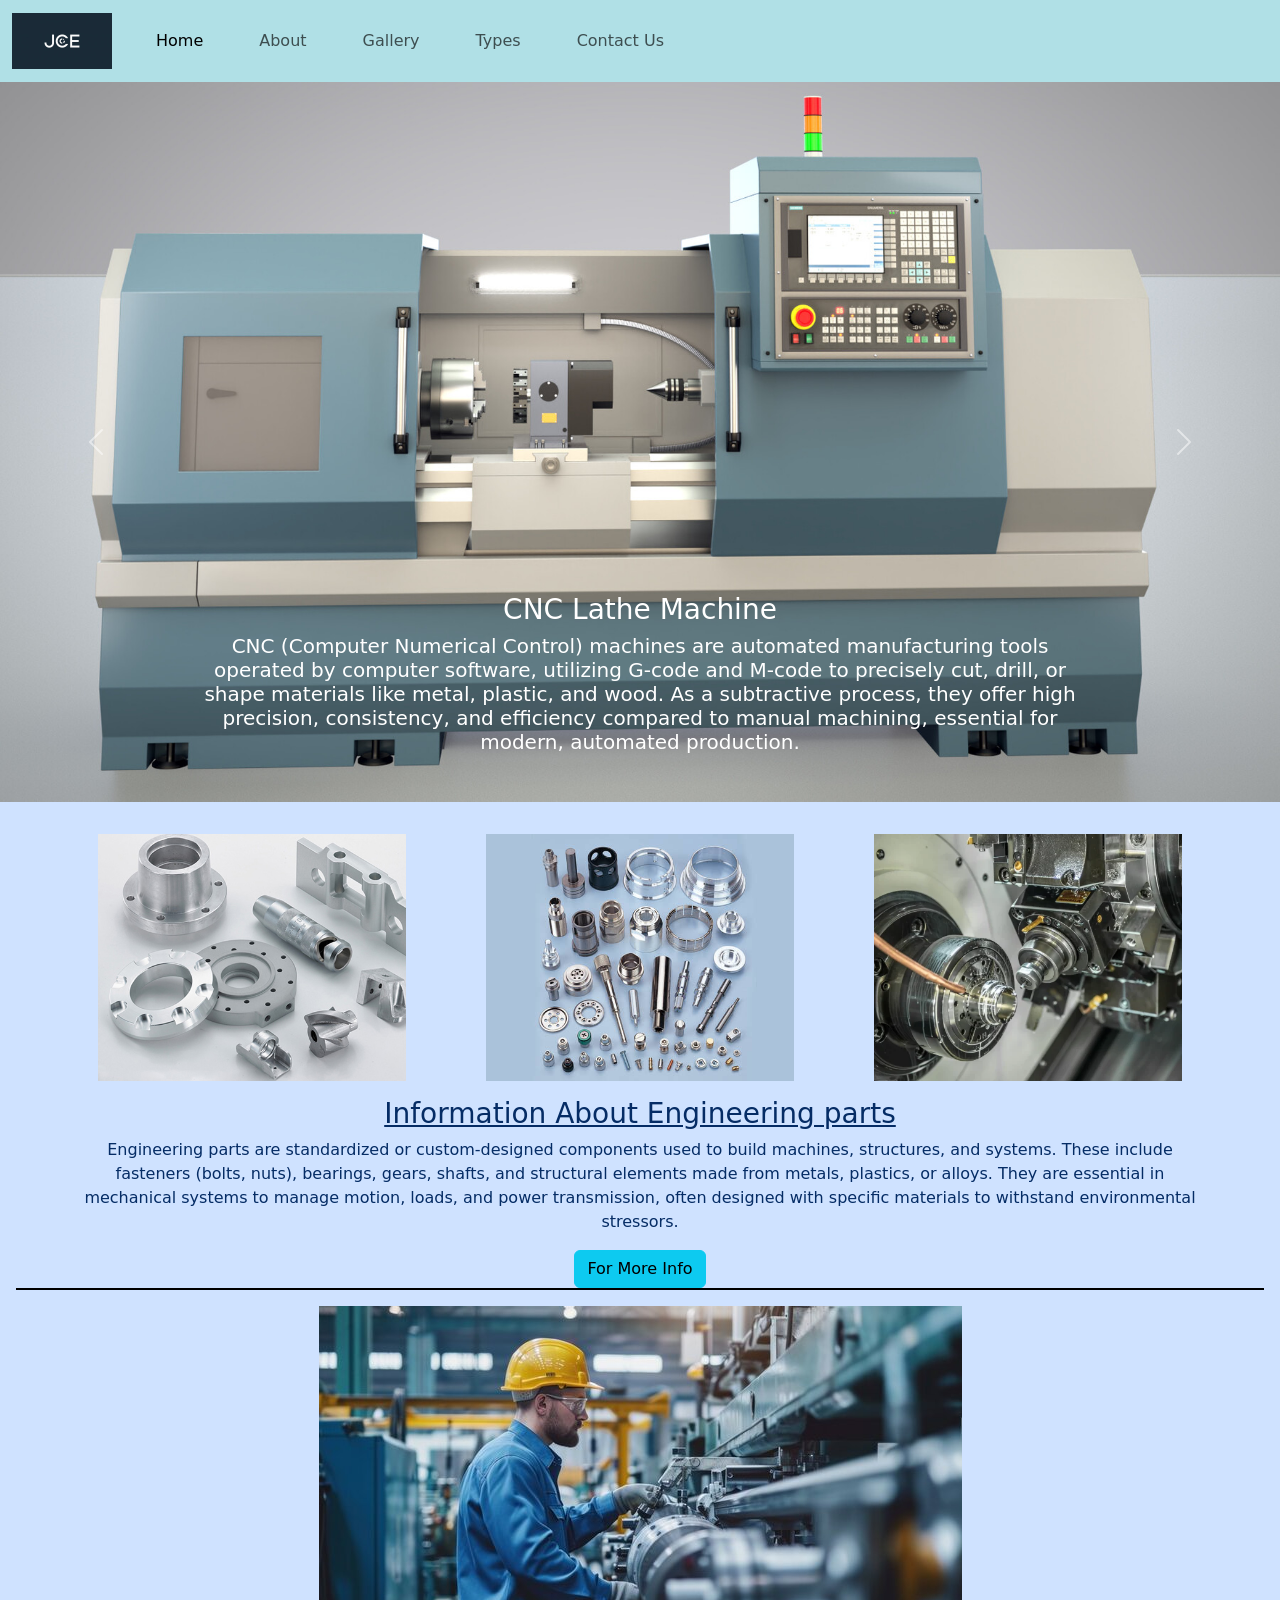
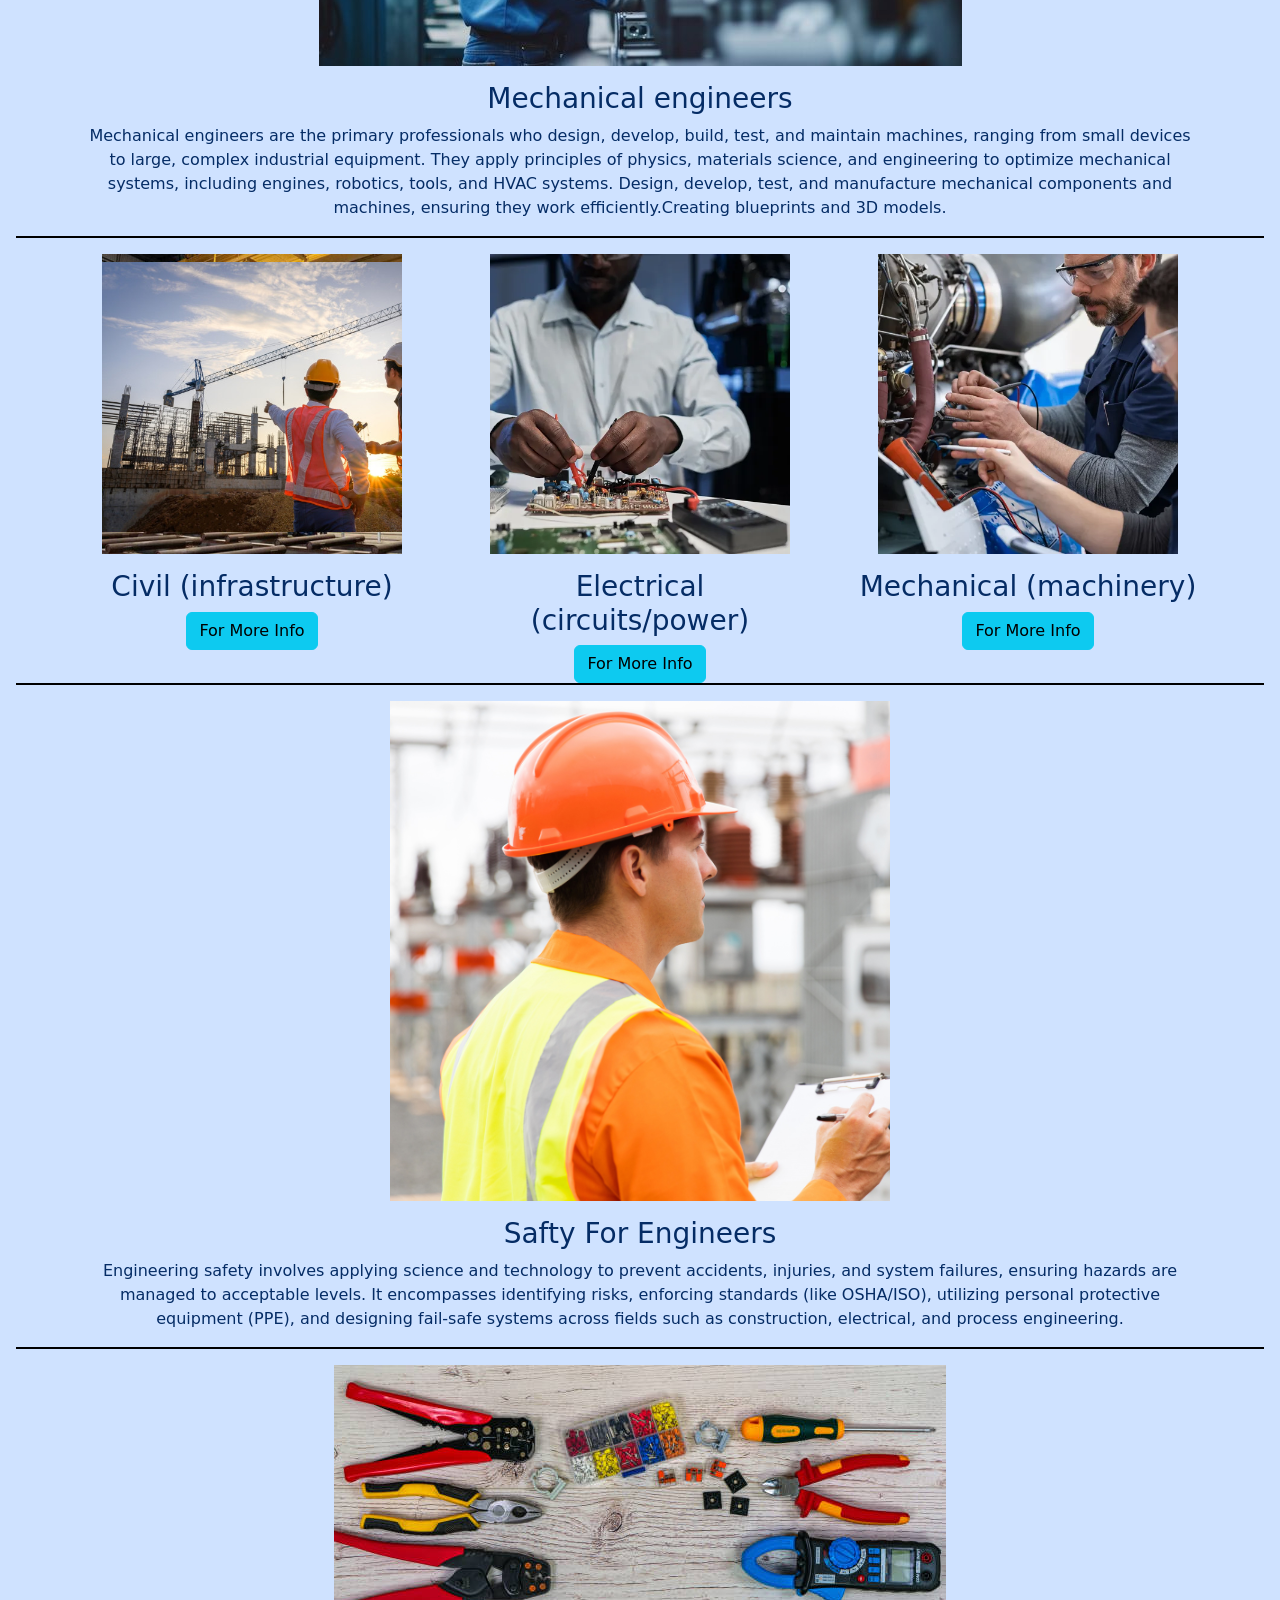
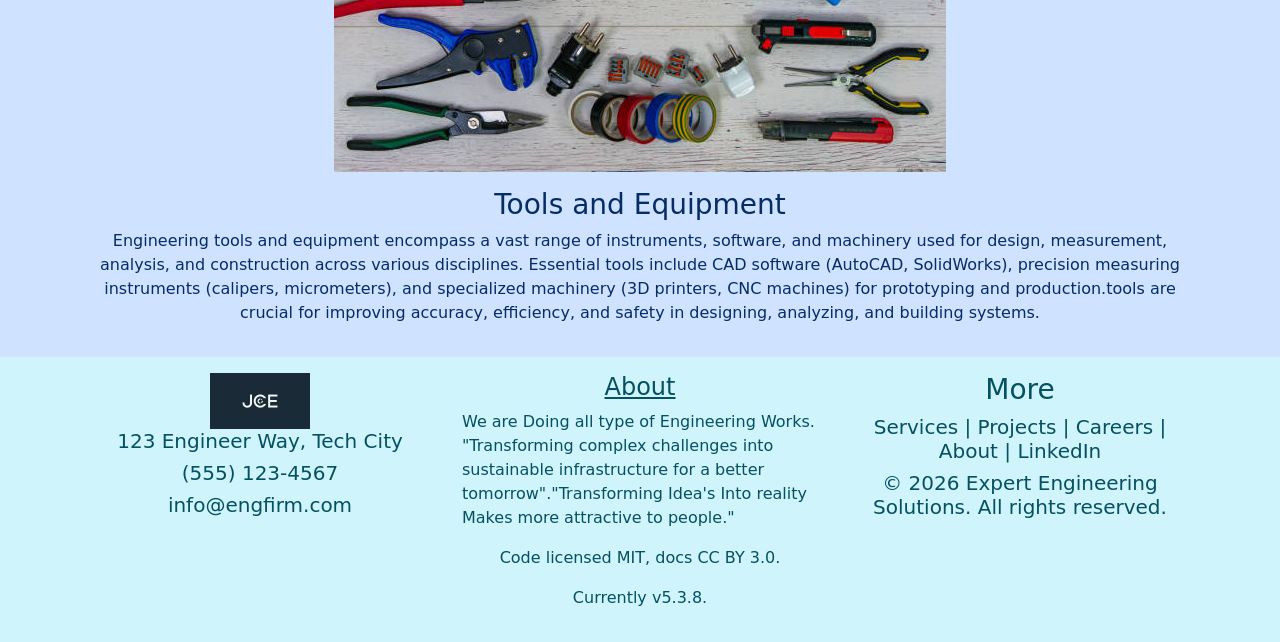
==== index.html @ 2feedba1 "first commit" ====
<!DOCTYPE html>
<html lang="en">

<head>
    <meta charset="UTF-8">
    <meta name="viewport" content="width=device-width, initial-scale=1.0">
    <link rel="stylesheet" href="css/all.min.css">
    <link rel="stylesheet" href="css/animate.min.css">
    <link rel="stylesheet" href="css/bootstrap.min.css">
    <link rel="stylesheet" href="css/owl.carousel.min.css">
    <link rel="stylesheet" href="css/owl.theme.default.min.css">
    <link rel="stylesheet" href="css/web2.css">
    <link
        href="https://fonts.googleapis.com/css2?family=Poiret+One&family=Quicksand:wght@300..700&family=Syne:wght@400..800&display=swap"
        rel="stylesheet">
    <title>JCE</title>
    <!--x-->
</head>

<body>
    <!-- body Area Start -->
    <!-- Header-Section-Start -->
    <header>
        <nav class="navbar navbar-expand-lg text-white sticky-top" style="background-color: powderblue;">
            <div class="container-fluid">
                <a class="navbar-brand" href="web2.html"><img src="css/IMGES/LOGO.jpg" alt="" width="100"></a>
                <button class="navbar-toggler" type="button" data-bs-toggle="collapse"
                    data-bs-target="#navbarSupportedContent" aria-controls="navbarSupportedContent"
                    aria-expanded="false" aria-label="Toggle navigation">
                    <span class="navbar-toggler-icon"></span>
                </button>
                <div class="collapse navbar-collapse" id="navbarSupportedContent">
                    <!-- Pages-Start -->
                    <ul class="navbar-nav me-auto mb-2 mb-lg-0 ">
                        <li class="nav-item">
                            <a class="nav-link active" aria-current="page" href="web2.html">Home</a>
                        </li>
                        <li class="nav-item">
                            <a class="nav-link" href="#">About</a>
                        </li>
                        <li class="nav-item">
                            <a class="nav-link" href="#">Gallery</a>
                        </li>
                        <li class="nav-item">
                            <a class="nav-link" href="#">Types</a>
                        </li>
                        <li class="nav-item">
                            <a class="nav-link" href="#">Contact Us</a>
                        </li>
                    </ul>
                    <!-- Pages-End -->
                </div>
            </div>
        </nav>
    </header>
    <!-- Header-Section-End -->
    <!-- Part1-Start -->
    <!-- Hero-Img-Start -->
    <!-- Slider-Start -->
    <div id="carouselExampleInterval" class="carousel slide" data-bs-ride="carousel">
        <div class="carousel-inner">
            <div class="carousel-item active" data-bs-interval="10000">
                <img src="css/IMGES/hero1.jpg" class="d-block w-100" alt="...">
                <div class="carousel-caption d-none d-md-block">
                    <h3>CNC Lathe Machine</h3>
                    <h5>CNC (Computer Numerical Control) machines are automated manufacturing tools operated by computer
                        software, utilizing G-code and M-code to precisely cut, drill, or shape materials like metal,
                        plastic, and wood. As a subtractive process, they offer high precision, consistency, and
                        efficiency compared to manual machining, essential for modern, automated production.</h5>
                </div>
            </div>
            <div class="carousel-item" data-bs-interval="2000">
                <img src="css/IMGES/hero2.jpg" class="d-block w-100" alt="...">
                <div class="carousel-caption d-none d-md-block">
                    <h3>CIVIL Machine</h3>
                    <h5>Civil engineering machines are heavy equipment designed for earthmoving, excavation, lifting,
                        and structural construction, essential for improving project efficiency and safety. Key machines
                        include excavators, bulldozers, cranes, and loaders, alongside compactors, pavers, and piling
                        rigs for specialized foundation and highway work</h5>
                </div>
            </div>
            <div class="carousel-item">
                <img src="css/IMGES/hero3.jpg" class="d-block w-100" alt="...">
                <div class="carousel-caption d-none d-md-block">
                    <h3>Electronic Moters</h3>
                    <h5>Electrical machines are electromechanical energy converters that transform mechanical energy
                        into electrical energy (generators) or vice versa (motors), or change AC voltage levels
                        (transformers). Operating on electromagnetic principles, they are crucial in power generation,
                        industrial automation, and electric vehicles. Core types include AC/DC motors, generators, and
                        transformers.</h5>
                </div>
            </div>
        </div>
        <!-- Slider-End -->
        <!-- SLider-Button-Start -->
        <button class="carousel-control-prev" type="button" data-bs-target="#carouselExampleInterval"
            data-bs-slide="prev">
            <span class="carousel-control-prev-icon" aria-hidden="true"></span>
            <span class="visually-hidden">Previous</span>
        </button>
        <button class="carousel-control-next" type="button" data-bs-target="#carouselExampleInterval"
            data-bs-slide="next">
            <span class="carousel-control-next-icon" aria-hidden="true"></span>
            <span class="visually-hidden">Next</span>
        </button>
        <!-- SLider-Button-End -->
    </div>
    <!-- Hero-Img-End -->
    <!-- Part1-End -->
    <!-- Part-2-Start -->
    <!-- Columns-Start -->
    <div class="p-3 bg-primary-subtle text-primary-emphasis">
        <div class="container overflow-hidden text-center">
            <div class="row gx-5">
                <div class="col">
                    <div class="p-3"><img src="css/IMGES/mcpt1.jpg" alt="" class="img-fluid"></div>
                </div>
                <div class="col">
                    <div class="p-3"><img src="css/IMGES/mcpt2.jpg" alt="" class="img-fluid"></div>
                </div>
                <div class="col">
                    <div class="p-3"><img src="css/IMGES/mcpt3.jpg" alt="" class="img-fluid"></div>
                </div>
            </div>
            <h3 class="text-decoration-underline">Information About Engineering parts</h3>
            <p class="wow animate__backInLeft" data-wow-dely="2s">Engineering parts are standardized or custom-designed
                components used to build machines, structures, and systems. These include fasteners (bolts, nuts),
                bearings, gears, shafts, and structural elements made from metals, plastics, or alloys. They are
                essential in mechanical systems to manage motion, loads, and power transmission, often designed with
                specific materials to withstand environmental stressors.</p>
            <button type="button" class="btn btn-info">For More Info</button>
        </div>
        <div class="border border-black"></div>
        <div class="container overflow-hidden text-center">
            <div class="row gx-5">
                <div class="col">
                    <div class="p-3"><img src="css/IMGES/mcpt4.jpg" alt="" class="img-fluid"></div>
                    <h3>Mechanical engineers</h3>
                    <p>Mechanical engineers are the primary professionals who design, develop, build, test, and maintain
                        machines, ranging from small devices to large, complex industrial equipment. They apply
                        principles of physics, materials science, and engineering to optimize mechanical systems,
                        including engines, robotics, tools, and HVAC systems. Design, develop, test, and manufacture
                        mechanical components and machines, ensuring they work efficiently.Creating blueprints and 3D
                        models.</p>
                </div>
            </div>
        </div>
        <div class="border border-black"></div>
        <!-- Columns-End -->
        <!-- Part-2-End -->
        <!-- Part-3-Start -->
        <div class="container overflow-hidden text-center">
            <div class="row gx-5">
                <div class="col">
                    <div class="p-3"><img src="css/IMGES/civilengi.jpg" alt="" width="300"></div>
                    <h3> Civil (infrastructure)</h3>
                    <button type="button" class="btn btn-info">For More Info</button>
                </div>
                <div class="col">
                    <div class="p-3"><img src="css/IMGES/Elect.jpg" alt="" width="300"></div>
                    <h3> Electrical (circuits/power)</h3>
                    <button type="button" class="btn btn-info">For More Info</button>
                </div>
                <div class="col">
                    <div class="p-3"><img src="css/IMGES/Mecha.jpg" alt="" width="300"></div>
                    <h3>Mechanical (machinery)</h3>
                    <button type="button" class="btn btn-info">For More Info</button>
                </div>
            </div>
        </div>
        <!-- Part-3-End -->
        <div class="border border-black"></div>
        <!-- Part-4-Start -->
        <div class="container overflow-hidden text-center">
            <div class="row gx-5">
                <div class="col">
                    <div class="p-3"><img src="css/IMGES/safty.jpg" alt="" class="img-fluid"></div>
                    <h3>Safty For Engineers</h3>
                    <p>Engineering safety involves applying science and technology to prevent accidents, injuries, and
                        system failures, ensuring hazards are managed to acceptable levels. It encompasses identifying
                        risks, enforcing standards (like OSHA/ISO), utilizing personal protective equipment (PPE), and
                        designing fail-safe systems across fields such as construction, electrical, and process
                        engineering.</p>
                </div>
            </div>
        </div>
        <div class="border border-black"></div>
        <!-- Part-5-Start -->
        <div class="container overflow-hidden text-center">
            <div class="row gx-5">
                <div class="col">
                    <div class="p-3"><img src="css/IMGES/tool.jp.jpg" alt="" class="img-fluid"></div>
                    <h3>Tools and Equipment</h3>
                    <p>Engineering tools and equipment encompass a vast range of instruments, software, and machinery
                        used for design, measurement, analysis, and construction across various disciplines. Essential
                        tools include CAD software (AutoCAD, SolidWorks), precision measuring instruments (calipers,
                        micrometers), and specialized machinery (3D printers, CNC machines) for prototyping and
                        production.tools are crucial for improving accuracy, efficiency, and safety in designing,
                        analyzing, and building systems.
                    </p>
                </div>
            </div>
        </div>
        <!-- Part-5-End -->
    </div>
    <!-- Part-6-Start -->
    <!-- Ending-Section-Start -->
    <div class="p-3 bg-info-subtle text-info-emphasis">
        <div class="container text-center">
            <div class="row align-items-start">
                <div class="col">
                    <img src="css/IMGES/LOGO.jpg" alt="" width="100">
                    <h5>123 Engineer Way, Tech City </h5>
                    <h5>(555) 123-4567 </h5>
                    <h5>info@engfirm.com</h5>
                    <h5></h5>
                </div>
                <div class="col">
                    <h4 class="text-decoration-underline">About</h4>
                    <p class="text-start">We are Doing all type of Engineering Works. "Transforming complex
                        challenges into sustainable
                        infrastructure for a better tomorrow"."Transforming Idea's Into reality Makes more
                        attractive to people."</p>
                    <p>Code licensed MIT, docs CC BY 3.0.</p>
                    <p>Currently v5.3.8.</p>
                </div>
                <div class="col">
                  <h3>More</h3>
                  <h5>Services | Projects | Careers | About | LinkedIn</h5>
                  <h5>© 2026 Expert Engineering Solutions. All rights reserved.
</h5>
                </div>
            </div>
        </div>
    </div>
    <!-- Ending-Section-End -->
    <!-- Part-6-End -->
    <!-- body Area Over -->
</body>
<script src="js/bootstrap.bundle.min.js"></script>
<script src="js/jquary.js"></script>
<script src="js/owl.carousel.min.js"></script>
<script src="js/wow.min.js"></script>
<script>
    $('.owl-carousel').owlCarousel({
        loop: true,
        margin: 10,
        nav: true,
        responsive: {
            0: {
                items: 1
            },
            600: {
                items: 3
            },
            1000: {
                items: 5
            }
        }
    })
</script>

</html>
---- css/web2.css ----
* {
    margin: 0%;
    padding: 0%
}
/* @keyframes slide-auto {
    0% {
        transform: translateX(0);
    }
    33% {
        transform: translateX(-800px); 
    }
    66% {
        transform: translateX(-1600px);
    }
    100% {
        transform: translateX(0);
    }
}
.auto{
    animation:1s slide-auto forwards;
} */
.navbar-nav .nav-item {
    padding:10px 20px;
}
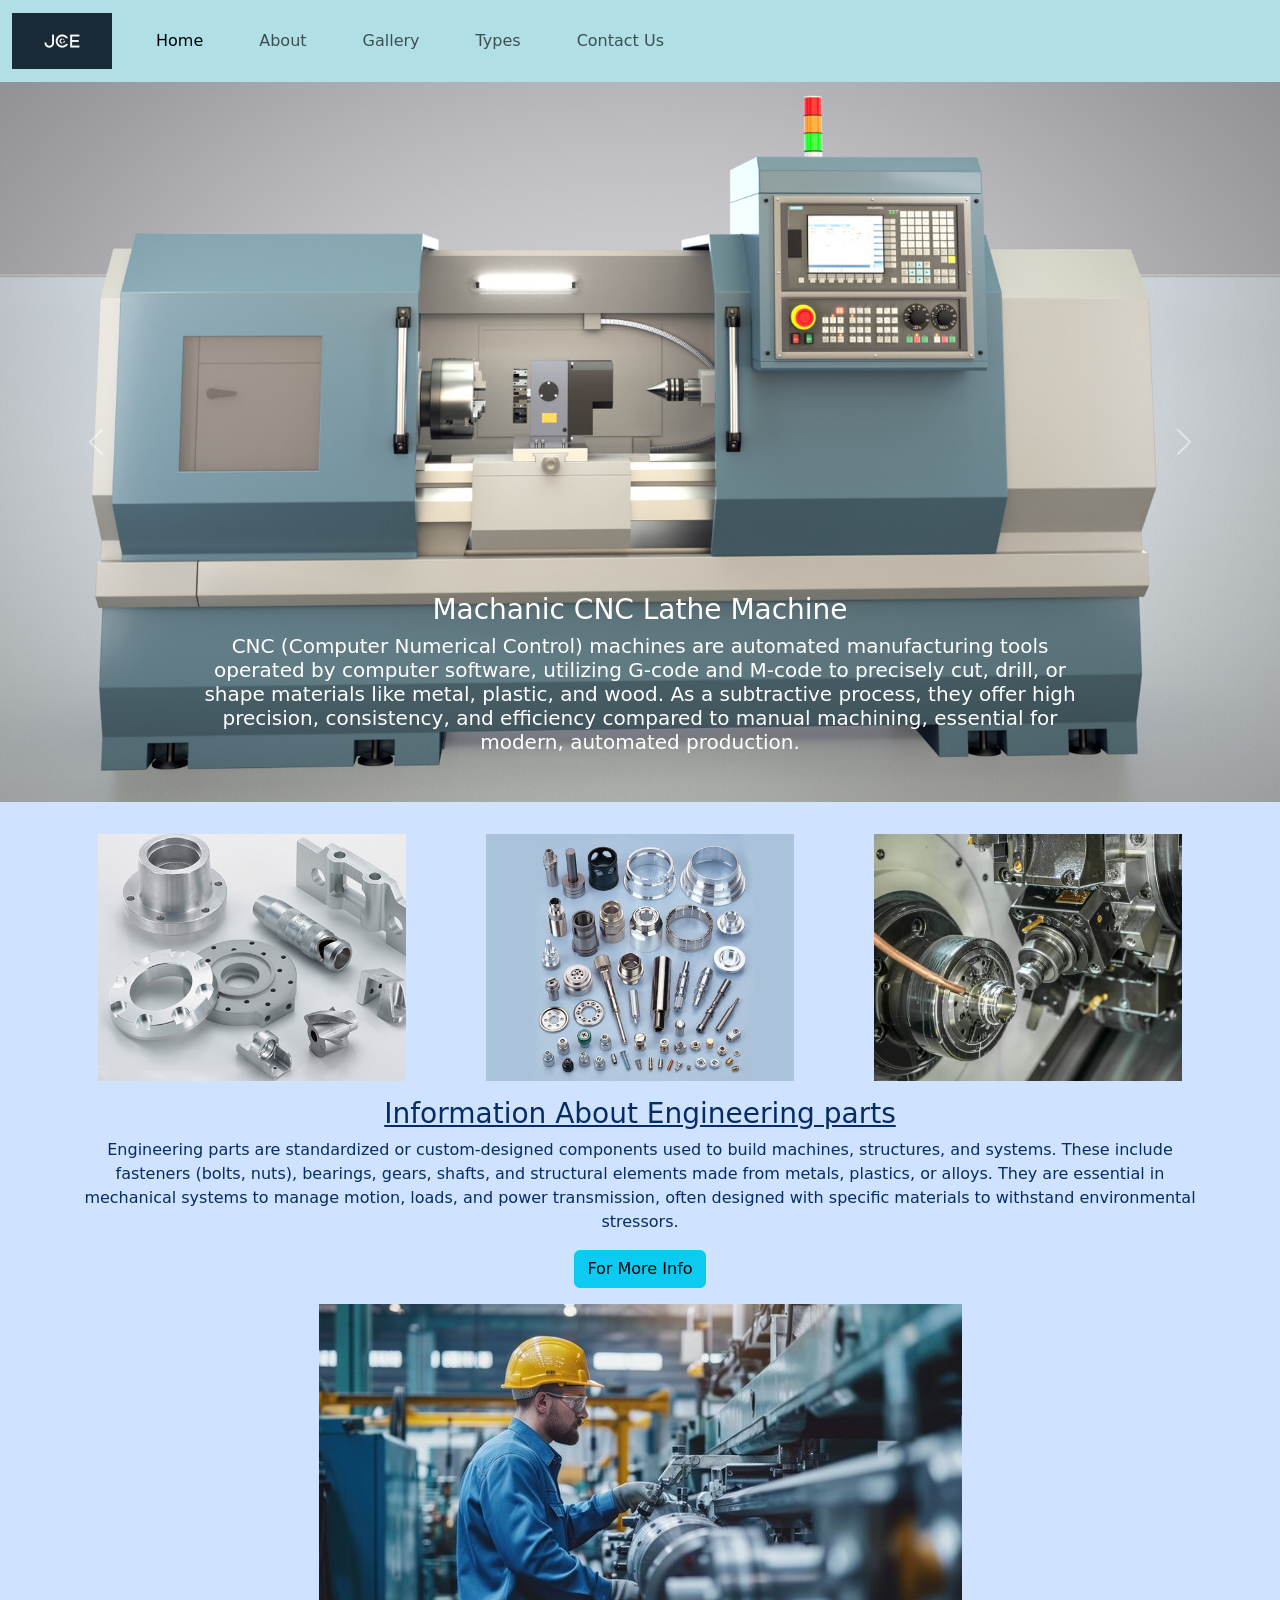
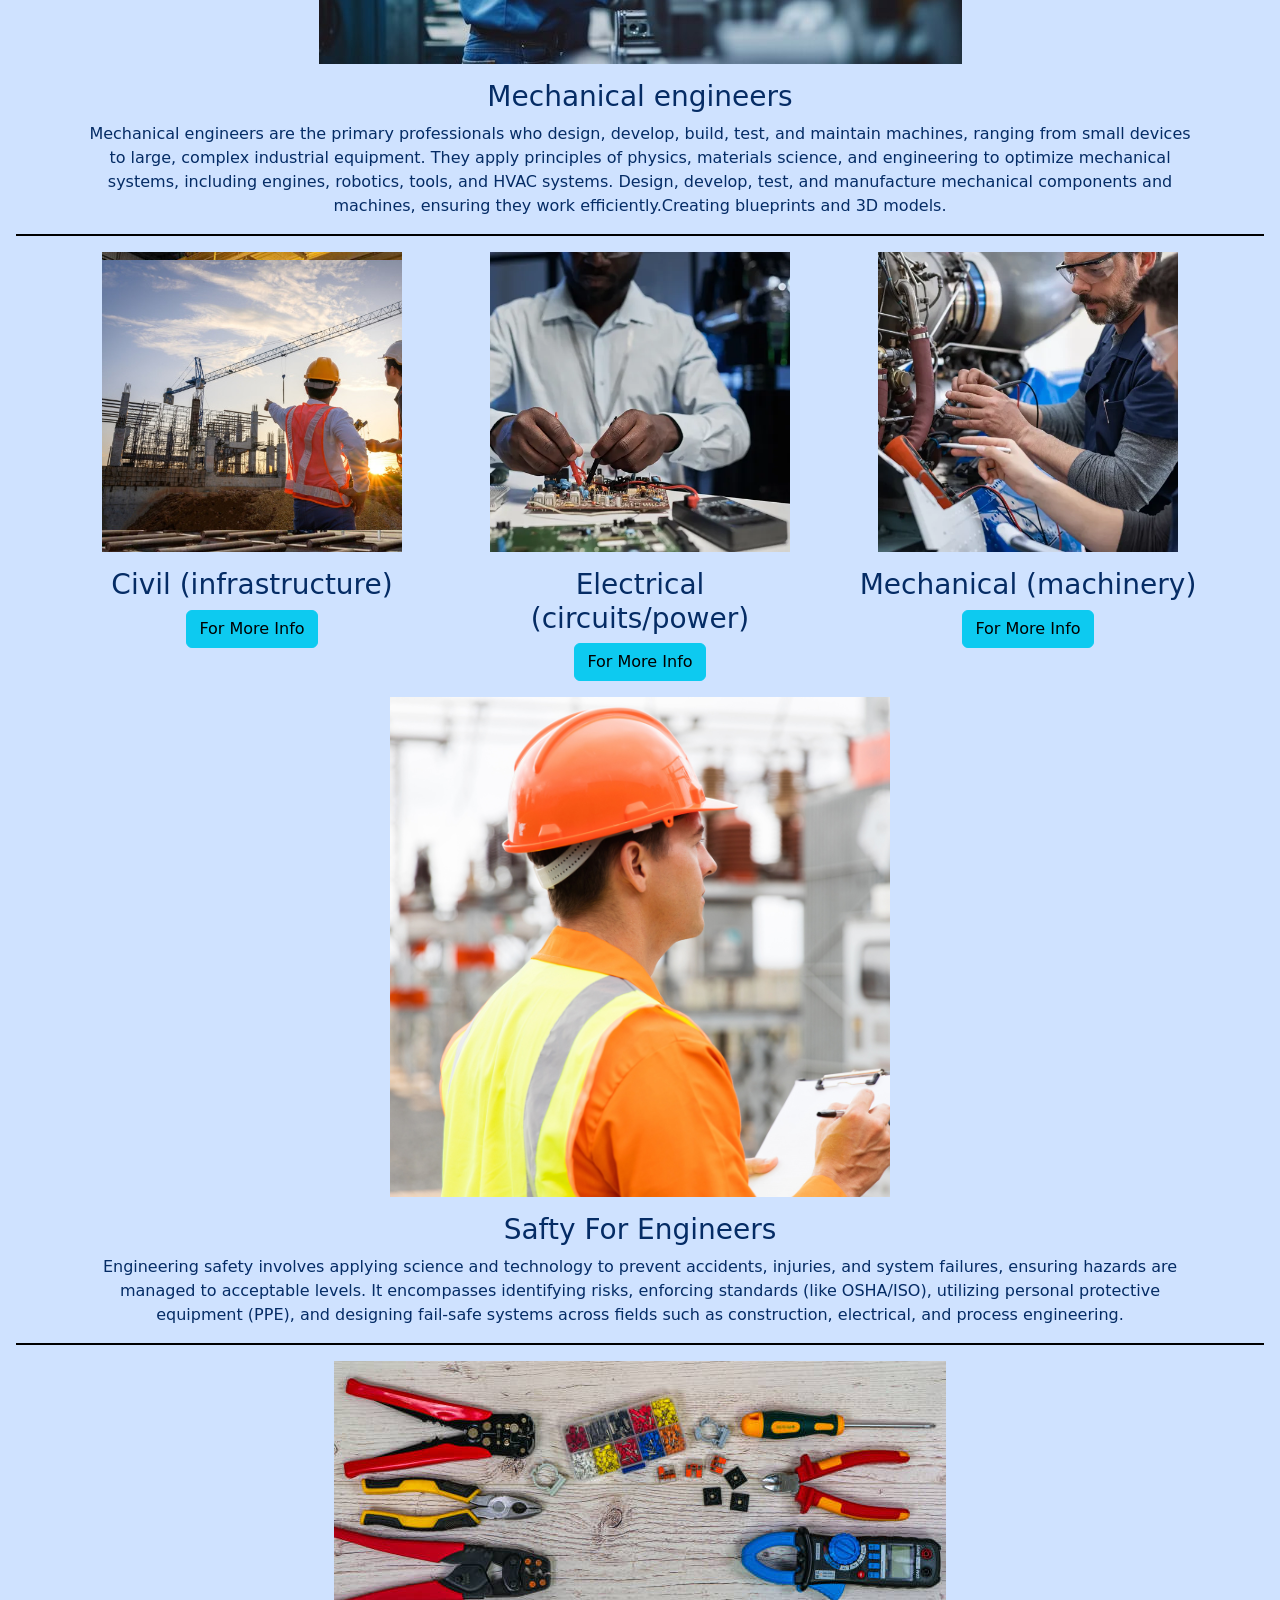
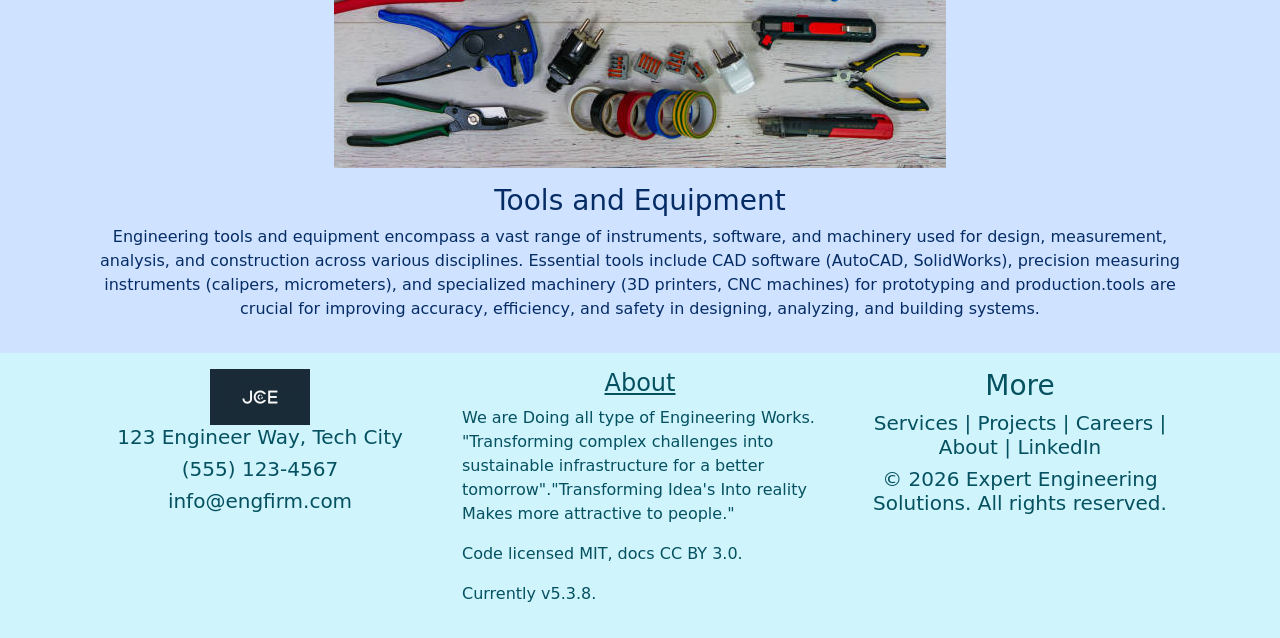
==== commit 2fe08a4a: "second commit" ====
--- a/index.html
+++ b/index.html
@@ -21,9 +21,9 @@
     <!-- body Area Start -->
     <!-- Header-Section-Start -->
     <header>
-        <nav class="navbar navbar-expand-lg text-white sticky-top" style="background-color: powderblue;">
+        <nav class="navbar navbar-expand-lg sticky-top" style="background-color: powderblue;">
             <div class="container-fluid">
-                <a class="navbar-brand" href="web2.html"><img src="css/IMGES/LOGO.jpg" alt="" width="100"></a>
+                <a class="navbar-brand" href="index.html"><img src="css/IMGES/LOGO.jpg" alt="" width="100"></a>
                 <button class="navbar-toggler" type="button" data-bs-toggle="collapse"
                     data-bs-target="#navbarSupportedContent" aria-controls="navbarSupportedContent"
                     aria-expanded="false" aria-label="Toggle navigation">
@@ -33,10 +33,10 @@
                     <!-- Pages-Start -->
                     <ul class="navbar-nav me-auto mb-2 mb-lg-0 ">
                         <li class="nav-item">
-                            <a class="nav-link active" aria-current="page" href="web2.html">Home</a>
-                        </li>
-                        <li class="nav-item">
-                            <a class="nav-link" href="#">About</a>
+                            <a class="nav-link active" aria-current="page" href="index.html">Home</a>
+                        </li>
+                        <li class="nav-item">
+                            <a class="nav-link" href="about.html">About</a>
                         </li>
                         <li class="nav-item">
                             <a class="nav-link" href="#">Gallery</a>
@@ -62,7 +62,7 @@
             <div class="carousel-item active" data-bs-interval="10000">
                 <img src="css/IMGES/hero1.jpg" class="d-block w-100" alt="...">
                 <div class="carousel-caption d-none d-md-block">
-                    <h3>CNC Lathe Machine</h3>
+                    <h3>Machanic CNC Lathe Machine</h3>
                     <h5>CNC (Computer Numerical Control) machines are automated manufacturing tools operated by computer
                         software, utilizing G-code and M-code to precisely cut, drill, or shape materials like metal,
                         plastic, and wood. As a subtractive process, they offer high precision, consistency, and
@@ -129,8 +129,7 @@
                 essential in mechanical systems to manage motion, loads, and power transmission, often designed with
                 specific materials to withstand environmental stressors.</p>
             <button type="button" class="btn btn-info">For More Info</button>
-        </div>
-        <div class="border border-black"></div>
+        </div>  
         <div class="container overflow-hidden text-center">
             <div class="row gx-5">
                 <div class="col">
@@ -169,7 +168,6 @@
             </div>
         </div>
         <!-- Part-3-End -->
-        <div class="border border-black"></div>
         <!-- Part-4-Start -->
         <div class="container overflow-hidden text-center">
             <div class="row gx-5">
@@ -221,8 +219,8 @@
                         challenges into sustainable
                         infrastructure for a better tomorrow"."Transforming Idea's Into reality Makes more
                         attractive to people."</p>
-                    <p>Code licensed MIT, docs CC BY 3.0.</p>
-                    <p>Currently v5.3.8.</p>
+                    <p class="text-start p-0">Code licensed MIT, docs CC BY 3.0.</p>
+                    <p class="text-start p-0">Currently v5.3.8.</p>
                 </div>
                 <div class="col">
                   <h3>More</h3>
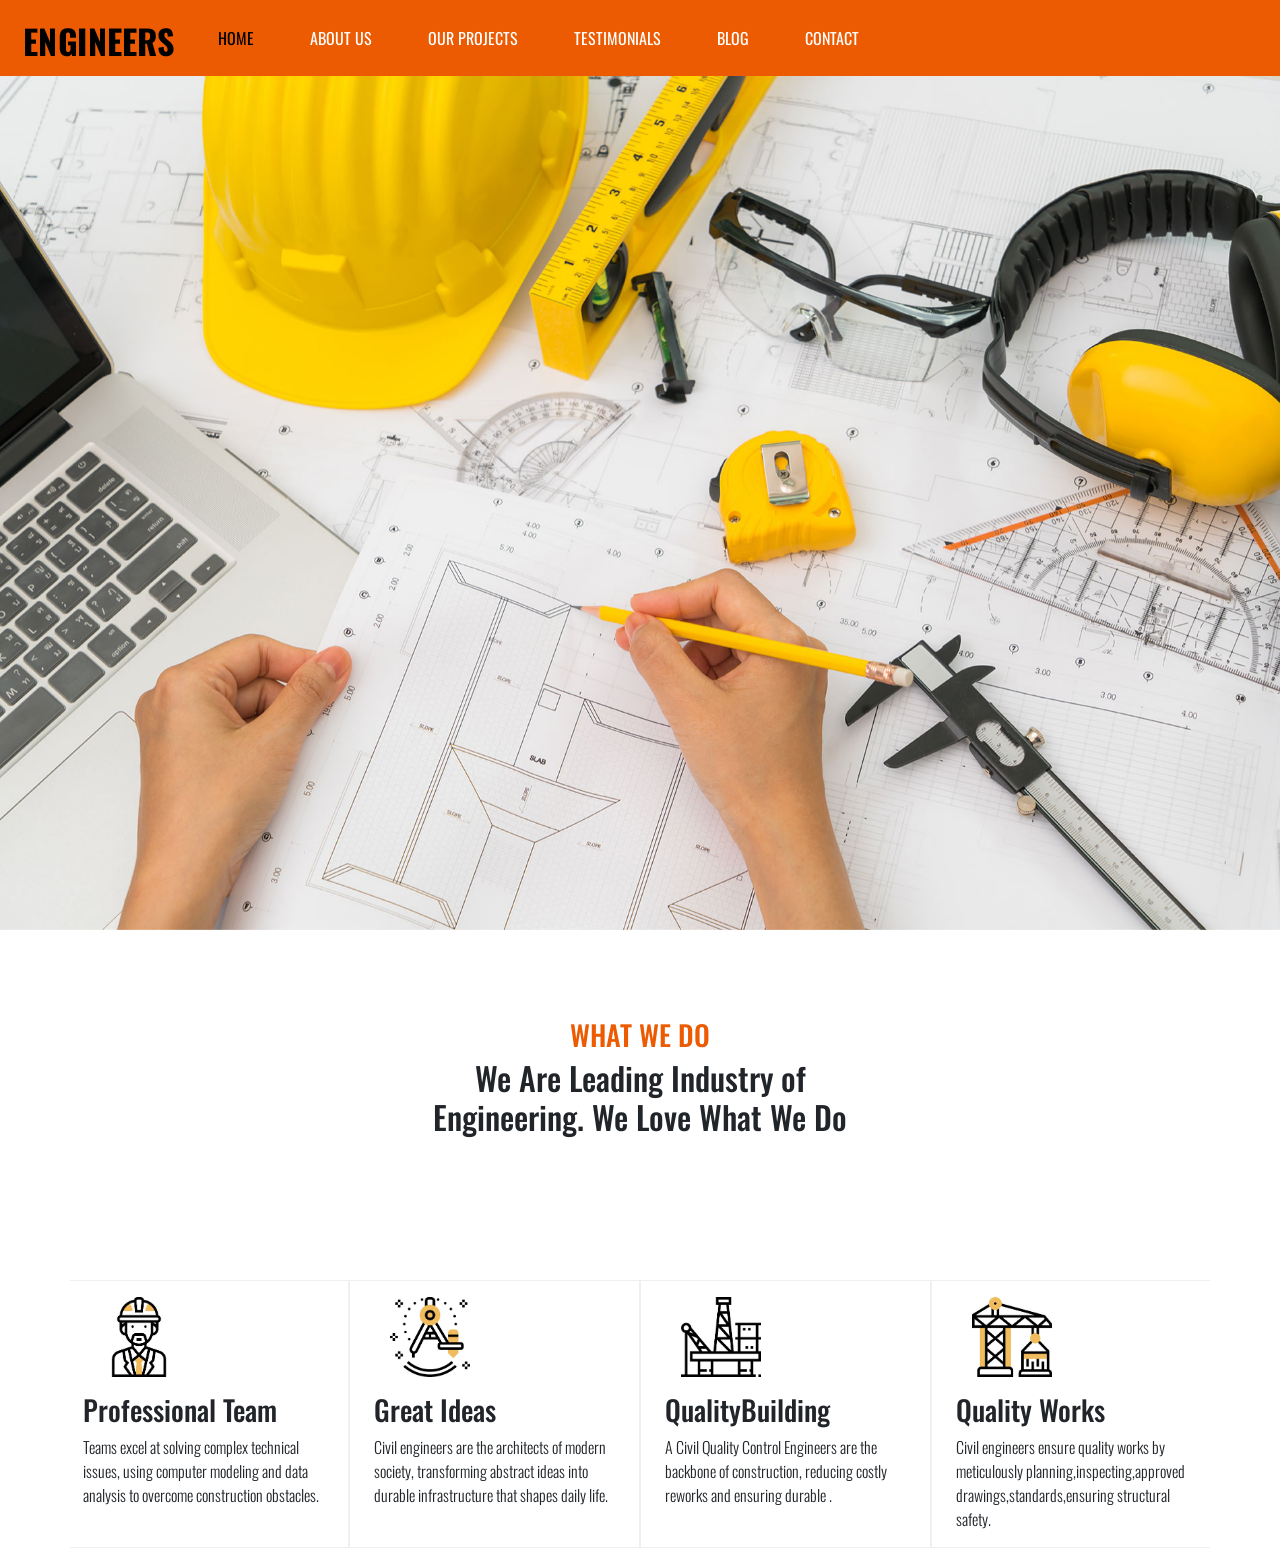
==== commit 2847667d: "intial frist" ====
--- a/index.html
+++ b/index.html
@@ -10,20 +10,22 @@
     <link rel="stylesheet" href="css/owl.carousel.min.css">
     <link rel="stylesheet" href="css/owl.theme.default.min.css">
     <link rel="stylesheet" href="css/web2.css">
-    <link
-        href="https://fonts.googleapis.com/css2?family=Poiret+One&family=Quicksand:wght@300..700&family=Syne:wght@400..800&display=swap"
-        rel="stylesheet">
+    <link rel="preconnect" href="https://fonts.googleapis.com">
+    <link rel="preconnect" href="https://fonts.gstatic.com" crossorigin>
+    <link href="https://fonts.googleapis.com/css2?family=Oswald:wght@200..700&display=swap" rel="stylesheet">
     <title>JCE</title>
-    <!--x-->
+    <!--https://preview.colorlib.com/?_gl=1*54s5oh*_ga*MTExNzU1NTIyOS4xNzc1MjA5MzE2*_ga_SEKJ4E9T4H*czE3NzUyMDkzMTYkbzEkZzAkdDE3NzUyMDkzMTYkajYwJGwwJGgwJGRlVm1JSW1NSDdnNnJUYkk2TWJlX3hTN2VXbzNUejJNM3VR#engineers-->
 </head>
 
 <body>
-    <!-- body Area Start -->
-    <!-- Header-Section-Start -->
+    <!-- Body-Start -->
+    <!-- Header-section-Start -->
     <header>
-        <nav class="navbar navbar-expand-lg sticky-top" style="background-color: powderblue;">
+        <nav class="navbar navbar-expand-lg sticky-top" style="background-color: #ec5a02;">
             <div class="container-fluid">
-                <a class="navbar-brand" href="index.html"><img src="css/IMGES/LOGO.jpg" alt="" width="100"></a>
+                <!-- Logo-Start -->
+                <a class="navbar-brand" href="index.html"><img src="css/IMGES/logo.png" alt=""></a>
+                <!-- Logo-End -->
                 <button class="navbar-toggler" type="button" data-bs-toggle="collapse"
                     data-bs-target="#navbarSupportedContent" aria-controls="navbarSupportedContent"
                     aria-expanded="false" aria-label="Toggle navigation">
@@ -31,21 +33,24 @@
                 </button>
                 <div class="collapse navbar-collapse" id="navbarSupportedContent">
                     <!-- Pages-Start -->
-                    <ul class="navbar-nav me-auto mb-2 mb-lg-0 ">
+                    <ul class="navbar-nav me-auto mb-2 mb-lg-0">
                         <li class="nav-item">
-                            <a class="nav-link active" aria-current="page" href="index.html">Home</a>
+                            <a class="nav-link active" aria-current="page" href="index.html">HOME</a>
                         </li>
                         <li class="nav-item">
-                            <a class="nav-link" href="about.html">About</a>
+                            <a class="nav-link" href="#" class="f-fami">ABOUT US</a>
                         </li>
                         <li class="nav-item">
-                            <a class="nav-link" href="#">Gallery</a>
+                            <a class="nav-link" href="#" class="f-fami">OUR PROJECTS</a>
                         </li>
                         <li class="nav-item">
-                            <a class="nav-link" href="#">Types</a>
+                            <a class="nav-link" href="#" class="f-fami">TESTIMONIALS</a>
                         </li>
                         <li class="nav-item">
-                            <a class="nav-link" href="#">Contact Us</a>
+                            <a class="nav-link" href="#" class="f-fami">BLOG</a>
+                        </li>
+                        <li class="nav-item">
+                            <a class="nav-link" href="#" class="f-fami">CONTACT</a>
                         </li>
                     </ul>
                     <!-- Pages-End -->
@@ -53,209 +58,65 @@
             </div>
         </nav>
     </header>
-    <!-- Header-Section-End -->
-    <!-- Part1-Start -->
-    <!-- Hero-Img-Start -->
-    <!-- Slider-Start -->
-    <div id="carouselExampleInterval" class="carousel slide" data-bs-ride="carousel">
+    <!-- Header-section-End -->
+    <!-- Hero-Page-Start -->
+    <div id="carouselExampleSlidesOnly" class="carousel slide" data-bs-ride="carousel">
         <div class="carousel-inner">
-            <div class="carousel-item active" data-bs-interval="10000">
-                <img src="css/IMGES/hero1.jpg" class="d-block w-100" alt="...">
-                <div class="carousel-caption d-none d-md-block">
-                    <h3>Machanic CNC Lathe Machine</h3>
-                    <h5>CNC (Computer Numerical Control) machines are automated manufacturing tools operated by computer
-                        software, utilizing G-code and M-code to precisely cut, drill, or shape materials like metal,
-                        plastic, and wood. As a subtractive process, they offer high precision, consistency, and
-                        efficiency compared to manual machining, essential for modern, automated production.</h5>
-                </div>
-            </div>
-            <div class="carousel-item" data-bs-interval="2000">
-                <img src="css/IMGES/hero2.jpg" class="d-block w-100" alt="...">
-                <div class="carousel-caption d-none d-md-block">
-                    <h3>CIVIL Machine</h3>
-                    <h5>Civil engineering machines are heavy equipment designed for earthmoving, excavation, lifting,
-                        and structural construction, essential for improving project efficiency and safety. Key machines
-                        include excavators, bulldozers, cranes, and loaders, alongside compactors, pavers, and piling
-                        rigs for specialized foundation and highway work</h5>
-                </div>
+            <!-- Slider-Start -->
+            <div class="carousel-item active">
+                <img src="css/IMGES/hero1.jpg" class="img-fluid" alt="...">
             </div>
             <div class="carousel-item">
-                <img src="css/IMGES/hero3.jpg" class="d-block w-100" alt="...">
-                <div class="carousel-caption d-none d-md-block">
-                    <h3>Electronic Moters</h3>
-                    <h5>Electrical machines are electromechanical energy converters that transform mechanical energy
-                        into electrical energy (generators) or vice versa (motors), or change AC voltage levels
-                        (transformers). Operating on electromagnetic principles, they are crucial in power generation,
-                        industrial automation, and electric vehicles. Core types include AC/DC motors, generators, and
-                        transformers.</h5>
-                </div>
+                <img src="css/IMGES/hero2.jpg" class="img-fluid" alt="...">
             </div>
+            <div class="carousel-item">
+                <img src="..." class="d-block w-100" alt="...">
+            </div>
+            <!-- Slider-End -->
         </div>
-        <!-- Slider-End -->
-        <!-- SLider-Button-Start -->
-        <button class="carousel-control-prev" type="button" data-bs-target="#carouselExampleInterval"
-            data-bs-slide="prev">
-            <span class="carousel-control-prev-icon" aria-hidden="true"></span>
-            <span class="visually-hidden">Previous</span>
-        </button>
-        <button class="carousel-control-next" type="button" data-bs-target="#carouselExampleInterval"
-            data-bs-slide="next">
-            <span class="carousel-control-next-icon" aria-hidden="true"></span>
-            <span class="visually-hidden">Next</span>
-        </button>
-        <!-- SLider-Button-End -->
     </div>
-    <!-- Hero-Img-End -->
-    <!-- Part1-End -->
+    <!-- Hero-Page-End -->
     <!-- Part-2-Start -->
-    <!-- Columns-Start -->
-    <div class="p-3 bg-primary-subtle text-primary-emphasis">
-        <div class="container overflow-hidden text-center">
-            <div class="row gx-5">
-                <div class="col">
-                    <div class="p-3"><img src="css/IMGES/mcpt1.jpg" alt="" class="img-fluid"></div>
-                </div>
-                <div class="col">
-                    <div class="p-3"><img src="css/IMGES/mcpt2.jpg" alt="" class="img-fluid"></div>
-                </div>
-                <div class="col">
-                    <div class="p-3"><img src="css/IMGES/mcpt3.jpg" alt="" class="img-fluid"></div>
-                </div>
-            </div>
-            <h3 class="text-decoration-underline">Information About Engineering parts</h3>
-            <p class="wow animate__backInLeft" data-wow-dely="2s">Engineering parts are standardized or custom-designed
-                components used to build machines, structures, and systems. These include fasteners (bolts, nuts),
-                bearings, gears, shafts, and structural elements made from metals, plastics, or alloys. They are
-                essential in mechanical systems to manage motion, loads, and power transmission, often designed with
-                specific materials to withstand environmental stressors.</p>
-            <button type="button" class="btn btn-info">For More Info</button>
-        </div>  
-        <div class="container overflow-hidden text-center">
-            <div class="row gx-5">
-                <div class="col">
-                    <div class="p-3"><img src="css/IMGES/mcpt4.jpg" alt="" class="img-fluid"></div>
-                    <h3>Mechanical engineers</h3>
-                    <p>Mechanical engineers are the primary professionals who design, develop, build, test, and maintain
-                        machines, ranging from small devices to large, complex industrial equipment. They apply
-                        principles of physics, materials science, and engineering to optimize mechanical systems,
-                        including engines, robotics, tools, and HVAC systems. Design, develop, test, and manufacture
-                        mechanical components and machines, ensuring they work efficiently.Creating blueprints and 3D
-                        models.</p>
-                </div>
-            </div>
-        </div>
-        <div class="border border-black"></div>
-        <!-- Columns-End -->
-        <!-- Part-2-End -->
-        <!-- Part-3-Start -->
-        <div class="container overflow-hidden text-center">
-            <div class="row gx-5">
-                <div class="col">
-                    <div class="p-3"><img src="css/IMGES/civilengi.jpg" alt="" width="300"></div>
-                    <h3> Civil (infrastructure)</h3>
-                    <button type="button" class="btn btn-info">For More Info</button>
-                </div>
-                <div class="col">
-                    <div class="p-3"><img src="css/IMGES/Elect.jpg" alt="" width="300"></div>
-                    <h3> Electrical (circuits/power)</h3>
-                    <button type="button" class="btn btn-info">For More Info</button>
-                </div>
-                <div class="col">
-                    <div class="p-3"><img src="css/IMGES/Mecha.jpg" alt="" width="300"></div>
-                    <h3>Mechanical (machinery)</h3>
-                    <button type="button" class="btn btn-info">For More Info</button>
-                </div>
-            </div>
-        </div>
-        <!-- Part-3-End -->
-        <!-- Part-4-Start -->
-        <div class="container overflow-hidden text-center">
-            <div class="row gx-5">
-                <div class="col">
-                    <div class="p-3"><img src="css/IMGES/safty.jpg" alt="" class="img-fluid"></div>
-                    <h3>Safty For Engineers</h3>
-                    <p>Engineering safety involves applying science and technology to prevent accidents, injuries, and
-                        system failures, ensuring hazards are managed to acceptable levels. It encompasses identifying
-                        risks, enforcing standards (like OSHA/ISO), utilizing personal protective equipment (PPE), and
-                        designing fail-safe systems across fields such as construction, electrical, and process
-                        engineering.</p>
-                </div>
-            </div>
-        </div>
-        <div class="border border-black"></div>
-        <!-- Part-5-Start -->
-        <div class="container overflow-hidden text-center">
-            <div class="row gx-5">
-                <div class="col">
-                    <div class="p-3"><img src="css/IMGES/tool.jp.jpg" alt="" class="img-fluid"></div>
-                    <h3>Tools and Equipment</h3>
-                    <p>Engineering tools and equipment encompass a vast range of instruments, software, and machinery
-                        used for design, measurement, analysis, and construction across various disciplines. Essential
-                        tools include CAD software (AutoCAD, SolidWorks), precision measuring instruments (calipers,
-                        micrometers), and specialized machinery (3D printers, CNC machines) for prototyping and
-                        production.tools are crucial for improving accuracy, efficiency, and safety in designing,
-                        analyzing, and building systems.
-                    </p>
-                </div>
-            </div>
-        </div>
-        <!-- Part-5-End -->
-    </div>
-    <!-- Part-6-Start -->
-    <!-- Ending-Section-Start -->
-    <div class="p-3 bg-info-subtle text-info-emphasis">
-        <div class="container text-center">
-            <div class="row align-items-start">
-                <div class="col">
-                    <img src="css/IMGES/LOGO.jpg" alt="" width="100">
-                    <h5>123 Engineer Way, Tech City </h5>
-                    <h5>(555) 123-4567 </h5>
-                    <h5>info@engfirm.com</h5>
-                    <h5></h5>
-                </div>
-                <div class="col">
-                    <h4 class="text-decoration-underline">About</h4>
-                    <p class="text-start">We are Doing all type of Engineering Works. "Transforming complex
-                        challenges into sustainable
-                        infrastructure for a better tomorrow"."Transforming Idea's Into reality Makes more
-                        attractive to people."</p>
-                    <p class="text-start p-0">Code licensed MIT, docs CC BY 3.0.</p>
-                    <p class="text-start p-0">Currently v5.3.8.</p>
-                </div>
-                <div class="col">
-                  <h3>More</h3>
-                  <h5>Services | Projects | Careers | About | LinkedIn</h5>
-                  <h5>© 2026 Expert Engineering Solutions. All rights reserved.
-</h5>
-                </div>
+    <div class="container pd-p1">
+        <div class="row mb-5 justify-content-center text-center">
+            <div class="col-lg-5 oswald-uniquifier">
+                <h3 style="color: #ec5a02;">WHAT WE DO</h3>
+                <h2>We Are Leading Industry of Engineering. We Love What We Do</h2>
             </div>
         </div>
     </div>
-    <!-- Ending-Section-End -->
-    <!-- Part-6-End -->
-    <!-- body Area Over -->
+    <!-- Columns-Start -->
+    <div class="container overflow-hidden text-center">
+        <div class="row gx-5">
+            <div class="col bd-p1 oswald-uniquifier text-start">
+                <div class="p-3 "><img src="css/IMGES/icon1.jpg" alt="" width="80" height="80"></div>
+                <h3>Professional Team</h3>
+                <p>Teams excel at solving complex technical issues, using computer modeling and data analysis to
+                    overcome construction obstacles.</p>
+            </div>
+            <div class="col bd-p1 oswald-uniquifier text-start">
+                <div class="p-3 "><img src="css/IMGES/icon2.jpg" alt="" width="80" height="80"></div>
+                <h3>Great Ideas</h3>
+            <p>Civil engineers are the architects of modern society, transforming abstract ideas into durable
+                infrastructure that shapes daily life.</p>
+            </div>
+            <div class="col bd-p1 oswald-uniquifier text-start">
+                <div class="p-3 "><img src="css/IMGES/icon3.jpg" alt="" width="80" height="80"></div>
+                <h3>QualityBuilding</h3>
+            <p>A Civil Quality Control Engineers are the backbone of construction, reducing costly reworks and ensuring
+                durable .</p>
+            </div>
+            <div class="col bd-p1 oswald-uniquifier text-start">
+                <div class="p-3 "> <img src="css/IMGES/icon4.jpg" alt="" width="80" height="80"></div>
+                <h3>Quality Works</h3>
+            <p>Civil engineers ensure quality works by meticulously planning,inspecting,approved
+                drawings,standards,ensuring structural safety.</p>
+            </div>
+        </div>
+    </div>
+    <!-- Columns-End -->
+    <!-- Part-2-End -->
+    <!-- Body-End -->
 </body>
-<script src="js/bootstrap.bundle.min.js"></script>
-<script src="js/jquary.js"></script>
-<script src="js/owl.carousel.min.js"></script>
-<script src="js/wow.min.js"></script>
-<script>
-    $('.owl-carousel').owlCarousel({
-        loop: true,
-        margin: 10,
-        nav: true,
-        responsive: {
-            0: {
-                items: 1
-            },
-            600: {
-                items: 3
-            },
-            1000: {
-                items: 5
-            }
-        }
-    })
-</script>
 
 </html>
--- a/css/web2.css
+++ b/css/web2.css
@@ -19,6 +19,26 @@
 .auto{
     animation:1s slide-auto forwards;
 } */
-.navbar-nav .nav-item {
+ 
+.oswald-uniquifier {
+  font-family: "Oswald", sans-serif;
+  font-optical-sizing: auto;
+  font-weight:300;
+  font-style: normal;
+}
+ .navbar-nav .nav-item {
     padding:10px 20px;
+ }
+ .navbar-nav li a{
+    font-family: "Oswald", sans-serif;
+    color: white;
+ }
+.pd-p1{
+    padding:88px 0px;
+}
+.bd-p1{
+    border: 1px solid #efefef;
+}
+.ml20{
+    margin-left: 20;
 }
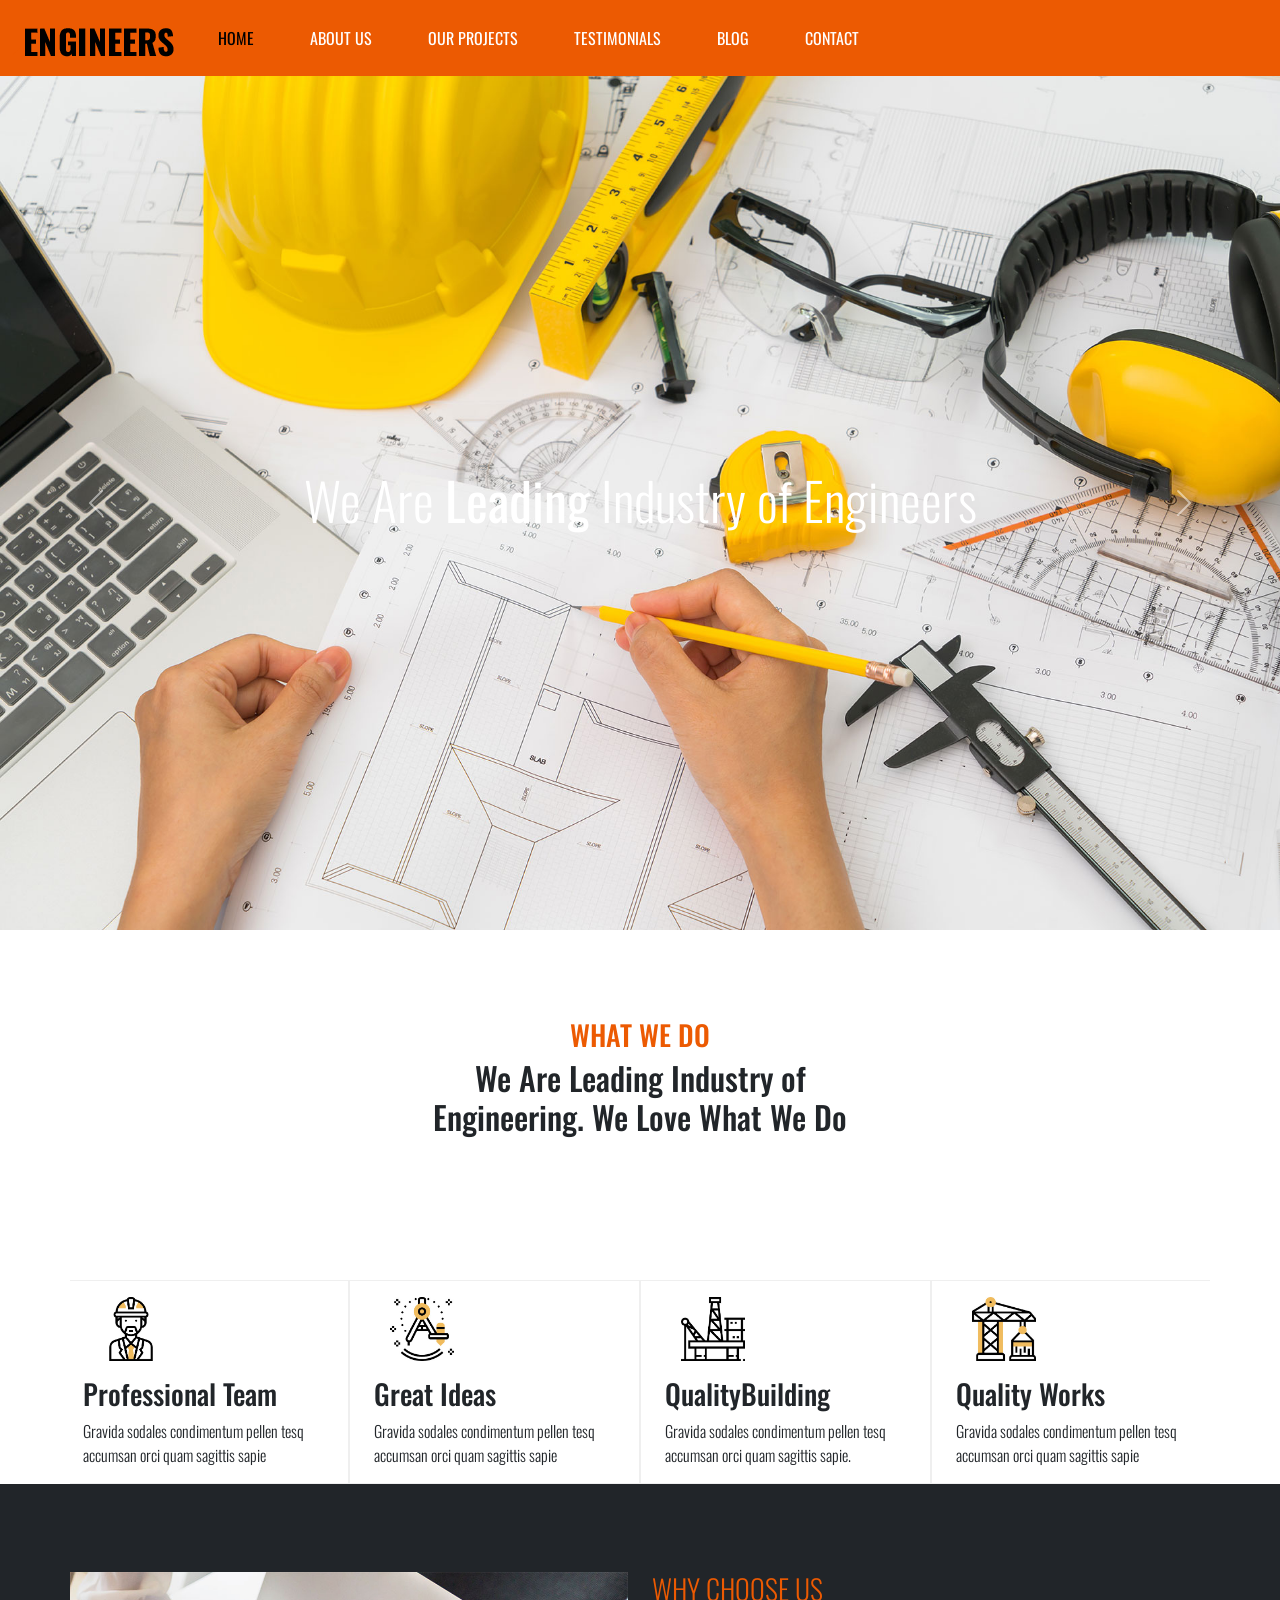
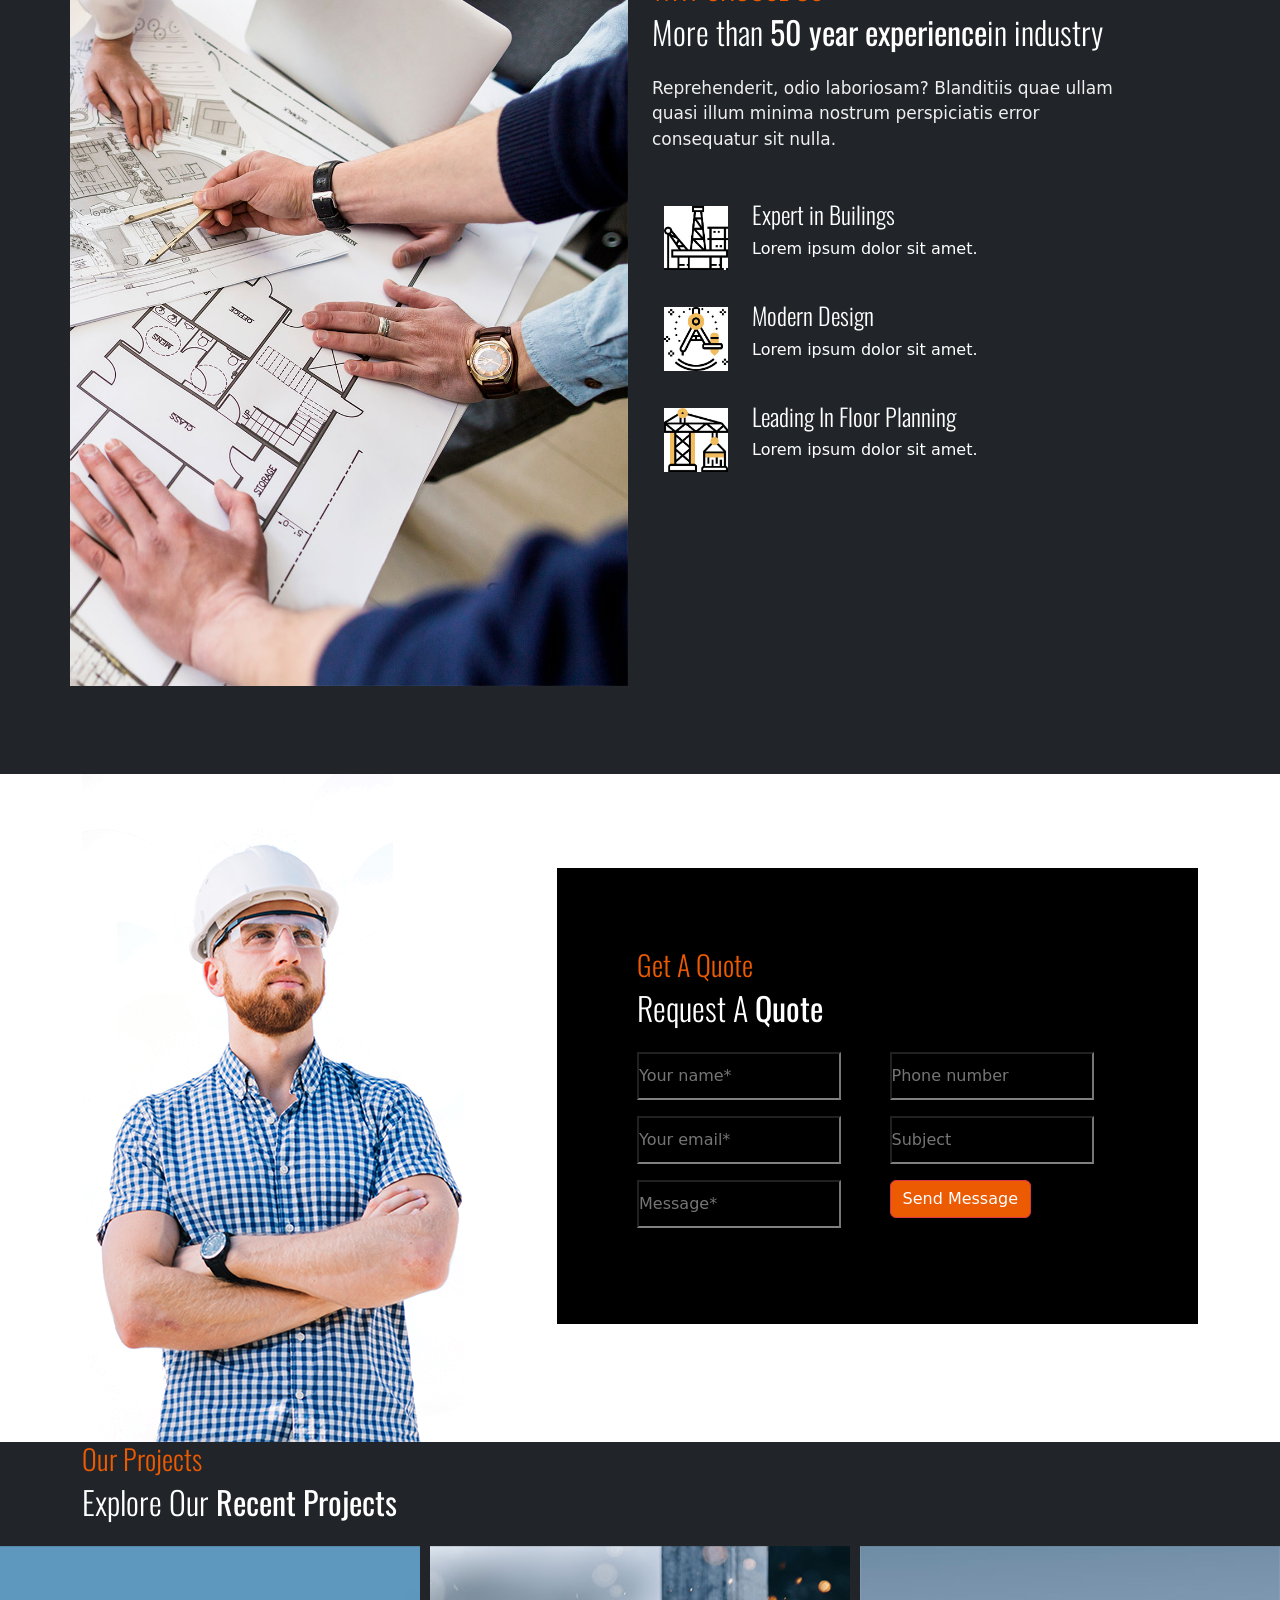
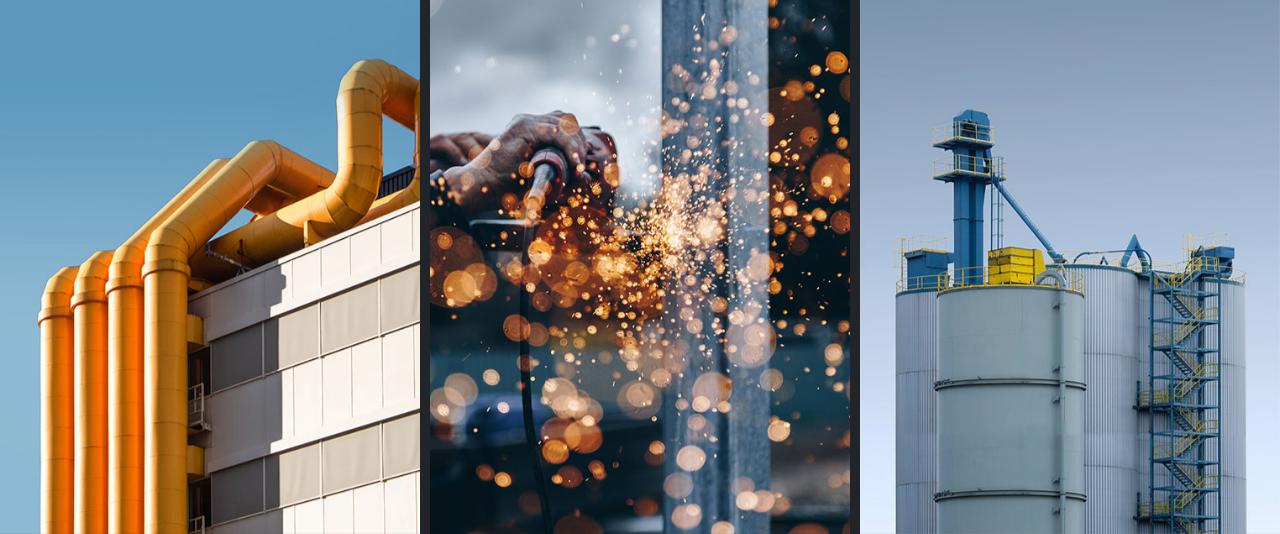
==== commit 70d42382: "initial commite" ====
--- a/index.html
+++ b/index.html
@@ -60,20 +60,37 @@
     </header>
     <!-- Header-section-End -->
     <!-- Hero-Page-Start -->
-    <div id="carouselExampleSlidesOnly" class="carousel slide" data-bs-ride="carousel">
+    <div id="carouselExampleRide" class="carousel slide" data-bs-ride="true">
         <div class="carousel-inner">
-            <!-- Slider-Start -->
+            <!-- Slider Start  -->
             <div class="carousel-item active">
                 <img src="css/IMGES/hero1.jpg" class="img-fluid" alt="...">
+                <div class="carousel-caption d-none d-md-block">
+                    <h1 class="oswald-uniquifier position-relative" style="top: -350px; font-size: 52px;">We Are
+                        <strong>Leading</strong> Industry of Engineers
+                    </h1>
+                </div>
             </div>
             <div class="carousel-item">
                 <img src="css/IMGES/hero2.jpg" class="img-fluid" alt="...">
-            </div>
-            <div class="carousel-item">
-                <img src="..." class="d-block w-100" alt="...">
-            </div>
-            <!-- Slider-End -->
-        </div>
+                <div class="carousel-caption d-none d-md-block">
+                    <h1 class="oswald-uniquifier position-relative" style="top: -350px; font-size: 52px;">We Are
+                        <strong>Leading</strong> Industry of Engineers
+                    </h1>
+                </div>
+            </div>
+            <!-- Slider End  -->
+        </div>
+        <!-- Slider Button Start -->
+        <button class="carousel-control-prev" type="button" data-bs-target="#carouselExampleRide" data-bs-slide="prev">
+            <span class="carousel-control-prev-icon" aria-hidden="true"></span>
+            <span class="visually-hidden">Previous</span>
+        </button>
+        <button class="carousel-control-next" type="button" data-bs-target="#carouselExampleRide" data-bs-slide="next">
+            <span class="carousel-control-next-icon" aria-hidden="true"></span>
+            <span class="visually-hidden">Next</span>
+        </button>
+        <!-- Slider Button End -->
     </div>
     <!-- Hero-Page-End -->
     <!-- Part-2-Start -->
@@ -89,34 +106,167 @@
     <div class="container overflow-hidden text-center">
         <div class="row gx-5">
             <div class="col bd-p1 oswald-uniquifier text-start">
-                <div class="p-3 "><img src="css/IMGES/icon1.jpg" alt="" width="80" height="80"></div>
+                <div class="p-3 "><img src="css/IMGES/icon1.jpg" alt="" width="64" height="64"></div>
                 <h3>Professional Team</h3>
-                <p>Teams excel at solving complex technical issues, using computer modeling and data analysis to
-                    overcome construction obstacles.</p>
-            </div>
-            <div class="col bd-p1 oswald-uniquifier text-start">
-                <div class="p-3 "><img src="css/IMGES/icon2.jpg" alt="" width="80" height="80"></div>
+                <p>Gravida sodales condimentum pellen tesq accumsan orci quam sagittis sapie</p>
+            </div>
+            <div class="col bd-p1 oswald-uniquifier text-start">
+                <div class="p-3 "><img src="css/IMGES/icon2.jpg" alt="" width="64" height="64"></div>
                 <h3>Great Ideas</h3>
-            <p>Civil engineers are the architects of modern society, transforming abstract ideas into durable
-                infrastructure that shapes daily life.</p>
-            </div>
-            <div class="col bd-p1 oswald-uniquifier text-start">
-                <div class="p-3 "><img src="css/IMGES/icon3.jpg" alt="" width="80" height="80"></div>
+                <p>Gravida sodales condimentum pellen tesq accumsan orci quam sagittis sapie</p>
+            </div>
+            <div class="col bd-p1 oswald-uniquifier text-start">
+                <div class="p-3 "><img src="css/IMGES/icon3.jpg" alt="" width="64" height="64"></div>
                 <h3>QualityBuilding</h3>
-            <p>A Civil Quality Control Engineers are the backbone of construction, reducing costly reworks and ensuring
-                durable .</p>
-            </div>
-            <div class="col bd-p1 oswald-uniquifier text-start">
-                <div class="p-3 "> <img src="css/IMGES/icon4.jpg" alt="" width="80" height="80"></div>
+                <p>Gravida sodales condimentum pellen tesq accumsan orci quam sagittis sapie.</p>
+            </div>
+            <div class="col bd-p1 oswald-uniquifier text-start">
+                <div class="p-3 "> <img src="css/IMGES/icon4.jpg" alt="" width="64" height="64"></div>
                 <h3>Quality Works</h3>
-            <p>Civil engineers ensure quality works by meticulously planning,inspecting,approved
-                drawings,standards,ensuring structural safety.</p>
+                <p>Gravida sodales condimentum pellen tesq accumsan orci quam sagittis sapie</p>
             </div>
         </div>
     </div>
     <!-- Columns-End -->
     <!-- Part-2-End -->
+    <!-- Part-3-Start -->
+    <div class="bg-dark">
+        <div class="container" style="padding: 88px 0px;">
+            <div class="row">
+                <!-- Image Area Start -->
+                <div class="col-lg-6 mb-4 mb-lg-0"><img src="css/IMGES/pt3.jpg" alt="" class="img-fluid"></div>
+                <!-- Image Area End -->
+                <!-- Left Side Area Start -->
+                <div class="col-lg-5 ml-auto">
+                    <h3 class="oswald-uniquifier" style="color: #ec5a02;">WHY CHOOSE US</h3>
+                    <h2 class="oswald-uniquifier" style="color: white; margin-bottom: 24px;">More than <strong>50 year
+                            experience</strong>in industry</h2>
+                    <p style="color:#efefef; font-size:17px;">Reprehenderit, odio laboriosam? Blanditiis quae ullam
+                        quasi illum minima nostrum perspiciatis error consequatur sit nulla.</p>
+                    <div class="row" style="margin: 48px 0px;">
+                        <div class="col-lg-12 d-flex align-items-center mb24">
+                            <img src="css/IMGES/icon3.jpg" alt="" class="img-fluid mr24" width="64" height="64">
+                            <div>
+                                <h4 class="text-white oswald-uniquifier">Expert in Builings</h4>
+                                <p class="text-white">Lorem ipsum dolor sit amet.</p>
+                            </div>
+                        </div>
+                        <div class="col-lg-12 d-flex align-items-center mb24">
+                            <img src="css/IMGES/icon2.jpg" alt="" class="img-fluid mr24" width="64" height="64">
+                            <div>
+                                <h4 class="text-white oswald-uniquifier">Modern Design</h4>
+                                <p class="text-white">Lorem ipsum dolor sit amet.</p>
+                            </div>
+                        </div>
+                        <div class="col-lg-12 d-flex align-items-center mb24">
+                            <img src="css/IMGES/icon4.jpg" alt="" class="img-fluid mr24" width="64" height="64">
+                            <div>
+                                <h4 class="text-white oswald-uniquifier">Leading In Floor Planning</h4>
+                                <p class="text-white">Lorem ipsum dolor sit amet.</p>
+                            </div>
+                        </div>
+                    </div>
+                </div>
+                <!-- Left Side Area End -->
+            </div>
+        </div>
+    </div>
+    <!-- Part-3-End -->
+    <!-- Part-4-Start -->
+    <div class="container">
+        <div class="row">
+            <div class="col-lg-5 align-self-end">
+                <img src="css/IMGES/pt4.png" class="img-fluid" alt="">
+            </div>
+            <div class="col-lg-7 align-self-center mb24">
+                <div class="bg-black wrap text-white" style="padding: 80px;">
+                    <div class="mb24">
+                        <h3 class="oswald-uniquifier" style="color: #ec5a02;">Get A Quote</h3>
+                        <h2 class="oswald-uniquifier">Request A <strong>Quote</strong></h2>
+                    </div>
+                    <!-- Form Section Start -->
+                    <form action="#">
+                        <div class="row">
+                            <div class="col-md-6 mb16">
+                                <input type="text" placeholder="Your name*">
+                            </div>
+                            <div class="col-md-6 mb16">
+                                <input type="number" placeholder="Phone number">
+                            </div>
+                        </div>
+                        <div class="row">
+                            <div class="col-md-6 mb16">
+                                <input type="email" placeholder="Your email*">
+                            </div>
+                            <div class="col-md-6 mb16">
+                                <input type="text" placeholder="Subject">
+                            </div>
+                        </div>
+                        <div class="row">
+                            <div class="col-md-6 mb16">
+                                <input type="text" placeholder="Message*">
+                            </div>
+                            <div class="col-md-6 mb16">
+                                <button type="submit" class="btn btn-danger" style="background-color: #ec5a02;">Send
+                                    Message</button>
+                            </div>
+                        </div>
+                    </form>
+                    <!-- Form Section End -->
+                </div>
+            </div>
+        </div>
+    </div>
+    <!-- Part-4-End -->
+    <!-- Part-5-Start -->
+    <div class="bg-dark">
+        <div class="container">
+            <div class="mb24">
+                <h3 class="oswald-uniquifier" style="color: #ec5a02;">Our Projects</h3>
+                <h2 class="mb24 text-white oswald-uniquifier">Explore Our <strong>Recent Projects</strong></h2>
+            </div>
+        </div>
+        <!-- Slider Secttion Start -->
+        <div class="owl-carousel owl-theme">
+            <div class="item">
+                <img src="css/IMGES/slider1.jpg" alt="" class="img-fluid">
+            </div>
+            <div class="item">
+                <img src="css/IMGES/slider2.jpg" alt="" class="img-fluid">
+            </div>
+            <div class="item">
+                <img src="css/IMGES/slider3.jpg" alt="" class="img-fluid">
+            </div>
+            <div class="item">
+                <img src="css/IMGES/slider4.jpg" alt="" class="img-fluid">
+            </div>
+        </div>
+    </div>
+    <!-- Slider Secttion End -->
+    <!-- Part-5-End -->
     <!-- Body-End -->
 </body>
+<script src="js/bootstrap.bundle.min.js"></script>
+<script src="js/jquary.js"></script>
+<script src="js/owl.carousel.min.js"></script>
+<script src="js/wow.min.js"></script>
+<script>
+    $('.owl-carousel').owlCarousel({
+        loop: true,
+        margin: 10,
+        nav: true,
+        responsive: {
+            0: {
+                items: 1
+            },
+            600: {
+                items: 2
+            },
+            1000: {
+                items: 3
+            }
+        }
+    })
+</script>
 
 </html>
--- a/css/web2.css
+++ b/css/web2.css
@@ -2,6 +2,7 @@
     margin: 0%;
     padding: 0%
 }
+
 /* @keyframes slide-auto {
     0% {
         transform: translateX(0);
@@ -19,26 +20,57 @@
 .auto{
     animation:1s slide-auto forwards;
 } */
- 
+
 .oswald-uniquifier {
-  font-family: "Oswald", sans-serif;
-  font-optical-sizing: auto;
-  font-weight:300;
-  font-style: normal;
+    font-family: "Oswald", sans-serif;
+    font-optical-sizing: auto;
+    font-weight: 300;
+    font-style: normal;
 }
- .navbar-nav .nav-item {
-    padding:10px 20px;
- }
- .navbar-nav li a{
+
+.navbar-nav .nav-item {
+    padding: 10px 20px;
+}
+
+.navbar-nav li a {
     font-family: "Oswald", sans-serif;
     color: white;
- }
-.pd-p1{
-    padding:88px 0px;
 }
-.bd-p1{
+
+.pd-p1 {
+    padding: 88px 0px;
+}
+
+.bd-p1 {
     border: 1px solid #efefef;
 }
-.ml20{
-    margin-left: 20;
+
+.ml20 {
+    margin-left: 20px;
+}
+
+.mb24 {
+    margin-bottom: 24px;
+}
+
+.mb16 {
+    margin-bottom: 16px;
+}
+
+.mr24 {
+    margin-right: 24px;
+}
+
+.row .col-md-6 input {
+    border-bottom: 2px solid #ffffff80;
+    padding: 10px 0px;
+    background: transparent;
+    color: #fff;
+}
+
+.owl-theme .owl-dots {
+    display: none;
+}
+.owl-nav{
+    display: none;
 }
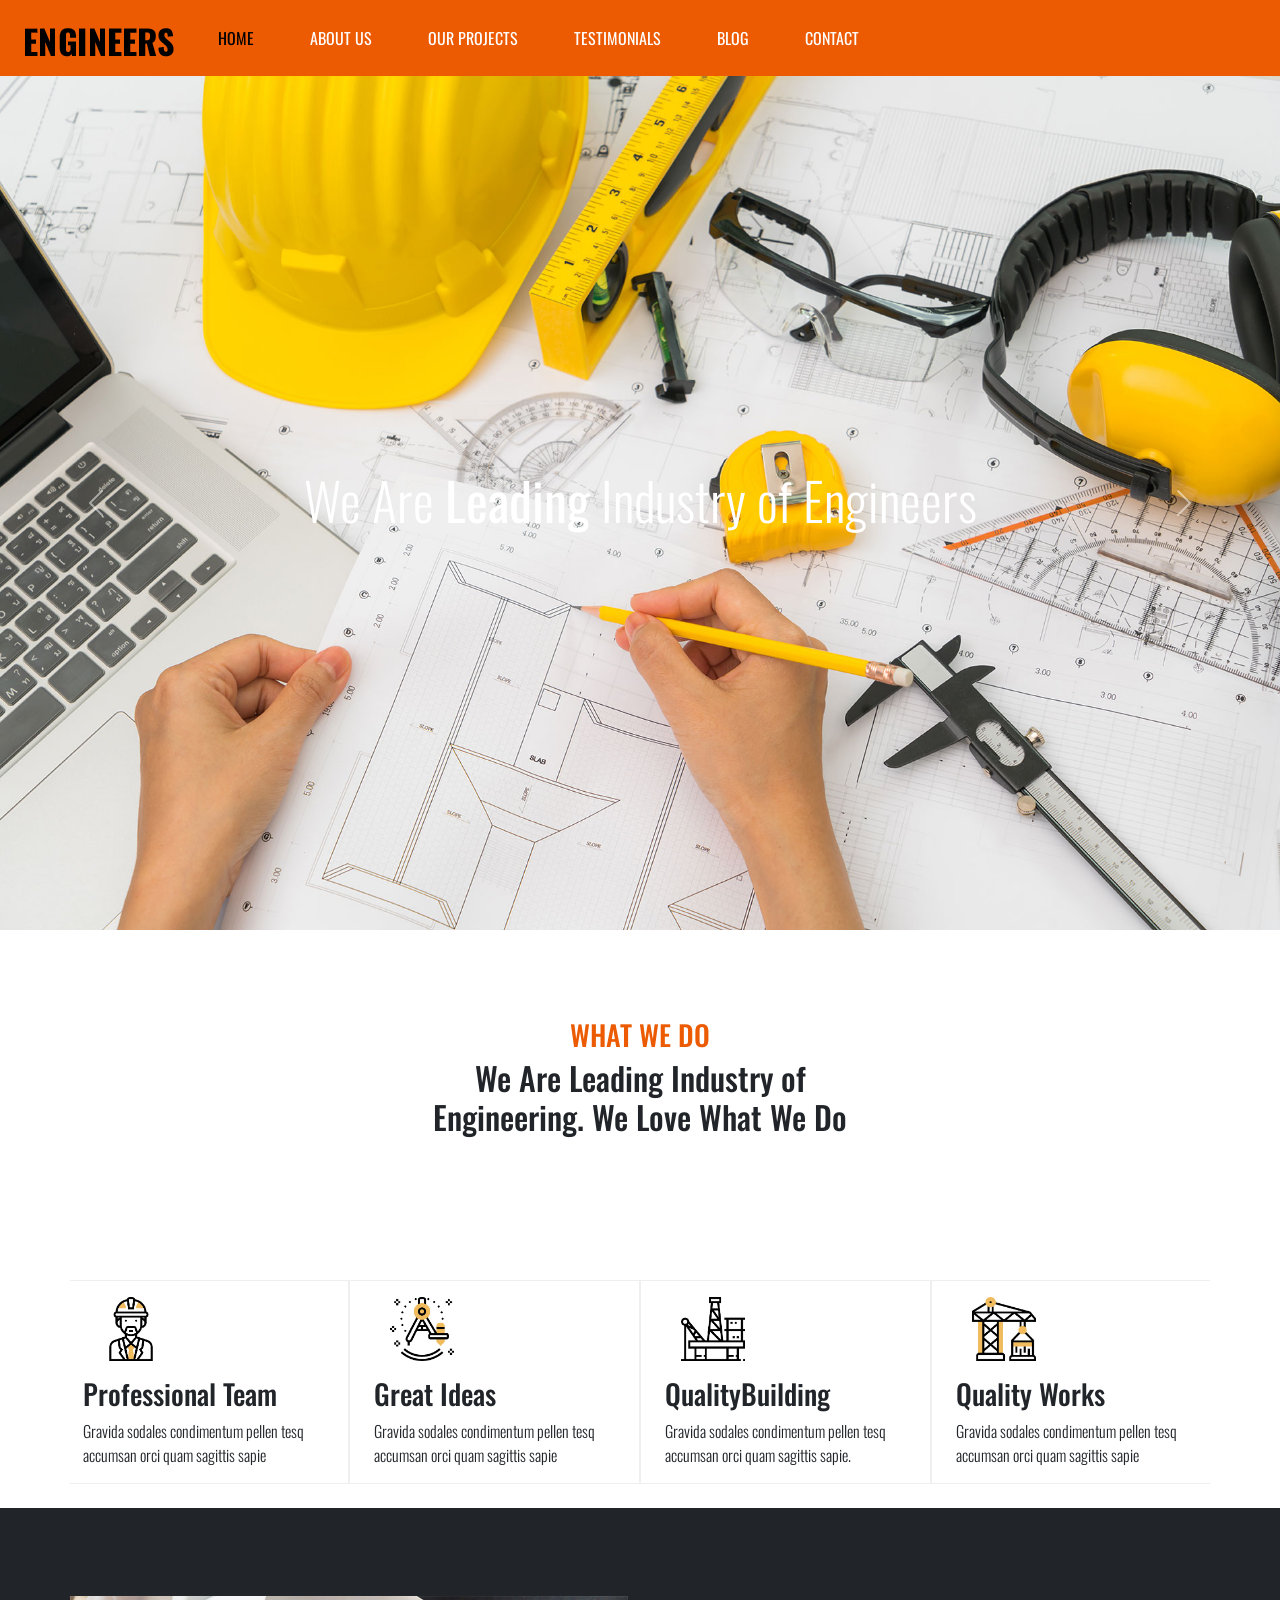
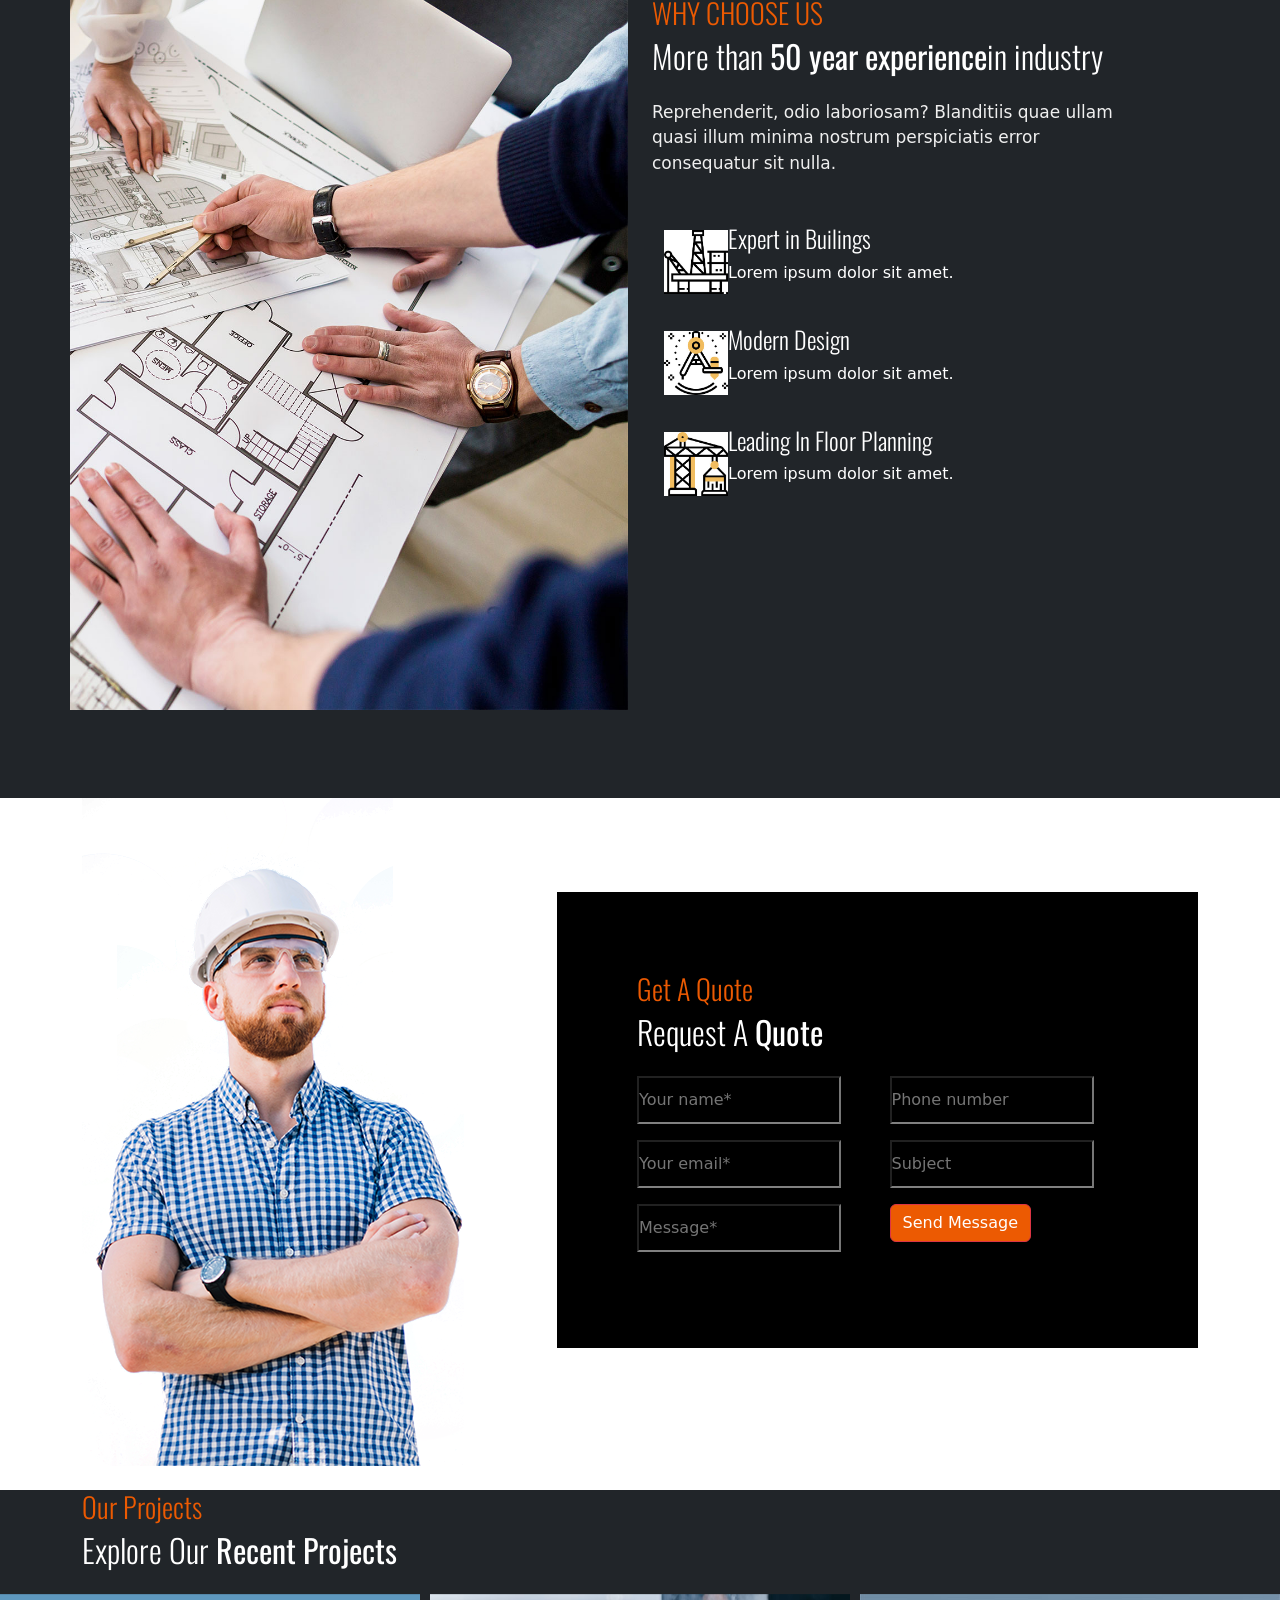
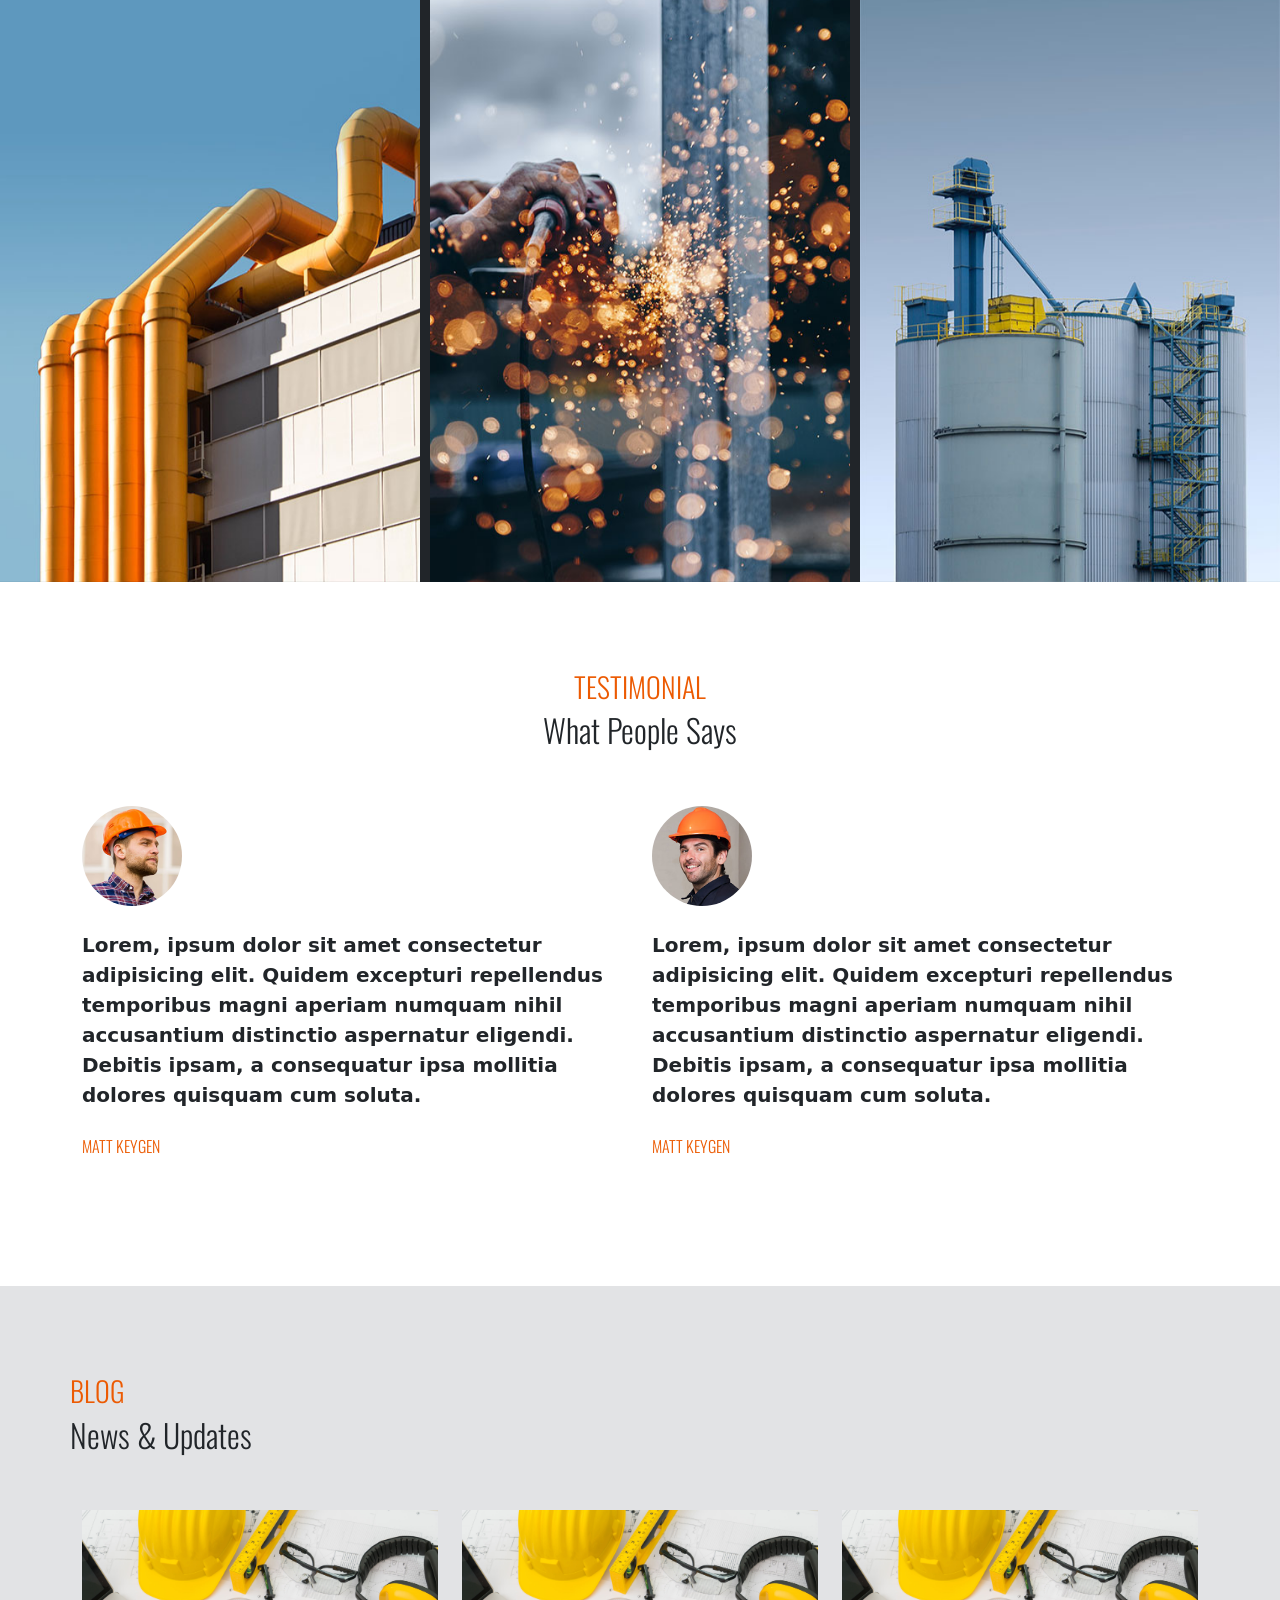
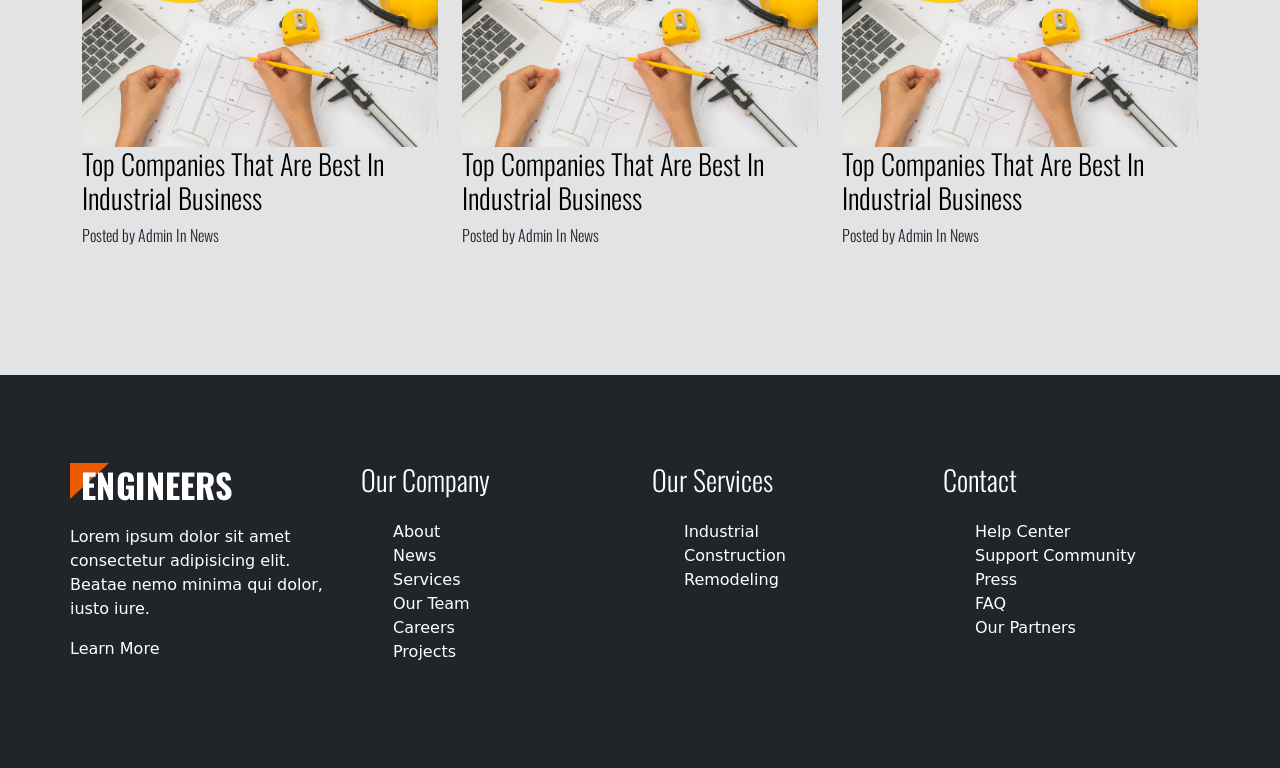
==== commit 7be2878f: "initial commite" ====
--- a/index.html
+++ b/index.html
@@ -21,7 +21,7 @@
     <!-- Body-Start -->
     <!-- Header-section-Start -->
     <header>
-        <nav class="navbar navbar-expand-lg sticky-top" style="background-color: #ec5a02;">
+        <nav class="navbar navbar-expand-lg " style="background-color: #ec5a02;">
             <div class="container-fluid">
                 <!-- Logo-Start -->
                 <a class="navbar-brand" href="index.html"><img src="css/IMGES/logo.png" alt=""></a>
@@ -103,7 +103,7 @@
         </div>
     </div>
     <!-- Columns-Start -->
-    <div class="container overflow-hidden text-center">
+    <div class="container overflow-hidden text-center mb24">
         <div class="row gx-5">
             <div class="col bd-p1 oswald-uniquifier text-start">
                 <div class="p-3 "><img src="css/IMGES/icon1.jpg" alt="" width="64" height="64"></div>
@@ -173,7 +173,7 @@
     </div>
     <!-- Part-3-End -->
     <!-- Part-4-Start -->
-    <div class="container">
+    <div class="container mb24">
         <div class="row">
             <div class="col-lg-5 align-self-end">
                 <img src="css/IMGES/pt4.png" class="img-fluid" alt="">
@@ -244,6 +244,119 @@
     </div>
     <!-- Slider Secttion End -->
     <!-- Part-5-End -->
+    <!-- Part-6-Start -->
+    <div class="container" style="padding: 88px 0px;">
+        <div class="row justify-content-center">
+            <div class="col-12 mb48 text-center">
+                <h3 class="oswald-uniquifier" style="color: #ec5a02;">TESTIMONIAL</h3>
+                <h2 class="oswald-uniquifier">What People Says</h2>
+            </div>
+            <div class="row">
+                <!-- Person-1 Section Start -->
+                <div class="col-md-6 mb24">
+                    <img src="css/IMGES/person1.jpg" alt="" width="100" height="100" class="img-fluid bd-p6 mb24">
+                    <p style="font-weight: bold; font-size: 20px;" class="mb24">Lorem, ipsum dolor sit amet consectetur
+                        adipisicing elit. Quidem excepturi repellendus temporibus magni aperiam numquam nihil
+                        accusantium distinctio aspernatur eligendi. Debitis ipsam, a consequatur ipsa mollitia dolores
+                        quisquam cum soluta.</p>
+                    <p class="oswald-uniquifier" style="color: #ec5a02;">MATT KEYGEN</p>
+                </div>
+                <!-- Person-1 Section End -->
+                <!-- Person-2 Section Start -->
+                <div class="col-md-6 mb24">
+                    <img src="css/IMGES/person2.jpg" alt="" width="100" height="100" class="img-fluid bd-p6 mb24">
+                    <p style="font-weight: bold; font-size: 20px;" class="mb24">Lorem, ipsum dolor sit amet consectetur
+                        adipisicing elit. Quidem excepturi repellendus temporibus magni aperiam numquam nihil
+                        accusantium distinctio aspernatur eligendi. Debitis ipsam, a consequatur ipsa mollitia dolores
+                        quisquam cum soluta.</p>
+                    <p class="oswald-uniquifier" style="color: #ec5a02;">MATT KEYGEN</p>
+                </div>
+                <!-- Person-2 Section End -->
+            </div>
+        </div>
+    </div>
+    <!-- Part-6-End -->
+    <!-- Part-6-Start -->
+    <div class="bg-secondary-subtle">
+        <div class="container" style="padding: 88px 0px;">
+            <div class="row justify-content-center">
+                <div class="col-12 mb48 text-left">
+                    <h3 style="color: #ec5a02;" ; class="oswald-uniquifier">BLOG</h3>
+                    <h2 class="oswald-uniquifier">News & Updates</h2>
+                </div>
+                <div class="row">
+                    <div class="col-md-6 mb24 col-lg-4"><a href=""><img src="css/IMGES/hero1.jpg" class="img-fluid"
+                                alt=""></a>
+                        <h3 class="oswald-uniquifier"><a href="">Top Companies That Are Best In Industrial Business</a>
+                        </h3>
+                        <p class="oswald-uniquifier">Posted by Admin In News</p>
+                    </div>
+                    <div class="col-md-6 mb24 col-lg-4"><a href=""><img src="css/IMGES/hero1.jpg" class="img-fluid"
+                                alt=""></a>
+                        <h3 class="oswald-uniquifier"><a href="">Top Companies That Are Best In Industrial Business</a>
+                        </h3>
+                        <p class="oswald-uniquifier">Posted by Admin In News</p>
+                    </div>
+                    <div class="col-md-6 mb24 col-lg-4"><a href=""><img src="css/IMGES/hero1.jpg" class="img-fluid"
+                                alt=""></a>
+                        <h3 class="oswald-uniquifier"><a href="">Top Companies That Are Best In Industrial Business</a>
+                        </h3>
+                        <p class="oswald-uniquifier">Posted by Admin In News</p>
+                    </div>
+                </div>
+            </div>
+        </div>
+    </div>
+    <!-- Part-6-End -->
+    <!-- Part-7-Start -->
+    <div class="bg-dark text-white">
+        <div class="container" style="padding: 88px 0px;">
+            <div class="row">
+                <!-- New Column Start -->
+                <div class="col-lg-3">
+                    <p class="mb24">
+                        <img src="css/IMGES/logo2.png" alt="" class="img-fluid" >
+                    </p>
+                    <p class="text-white">Lorem ipsum dolor sit amet consectetur adipisicing elit. Beatae nemo minima qui dolor, iusto
+                        iure.</p>
+                    <p><a href="" style="text-decoration: none; color: white;">Learn More</a></p>
+                </div>
+                <!-- New Column Start -->
+                <div class="col-lg-3">
+                    <h3 class="oswald-uniquifier mb24">Our Company</h3>
+                    <ul>
+                        <li><a href="" class="text-decoration-none text-white mb48">About</a></li>
+                        <li><a href="" class="text-decoration-none text-white mb48">News</a></li>
+                        <li><a href="" class="text-decoration-none text-white mb48">Services</a></li>
+                        <li><a href="" class="text-decoration-none text-white mb48">Our Team</a></li>
+                        <li><a href="" class="text-decoration-none text-white mb48">Careers</a></li>
+                        <li><a href="" class="text-decoration-none text-white mb48">Projects</a></li>
+                    </ul>
+                </div>
+                <!-- New Column Start -->
+                <div class="col-lg-3">
+                    <h3 class="oswald-uniquifier mb24">Our Services</h3>
+                    <ul>
+                        <li><a href="" class="text-decoration-none text-white mb48">Industrial</a></li>
+                        <li><a href="" class="text-decoration-none text-white mb48">Construction</a></li>
+                        <li><a href="" class="text-decoration-none text-white mb48">Remodeling</a></li>
+                    </ul>
+                </div>
+                <!-- New Column Start -->
+                <div class="col-lg-3">
+                    <h3 class="oswald-uniquifier mb24">Contact</h3>
+                    <ul>
+                        <li><a href="" class="text-decoration-none text-white mb48">Help Center</a></li>
+                        <li><a href="" class="text-decoration-none text-white mb48">Support Community</a></li>
+                        <li><a href="" class="text-decoration-none text-white mb48">Press</a></li>
+                        <li><a href="" class="text-decoration-none text-white mb48">FAQ</a></li>
+                        <li><a href="" class="text-decoration-none text-white mb48">Our Partners</a></li>
+                    </ul>
+                </div>
+            </div>
+        </div>
+    </div>
+    <!-- Part-7-End -->
     <!-- Body-End -->
 </body>
 <script src="js/bootstrap.bundle.min.js"></script>
--- a/css/web2.css
+++ b/css/web2.css
@@ -44,6 +44,9 @@
 .bd-p1 {
     border: 1px solid #efefef;
 }
+.bd-p6 {
+    border-radius: 50px;
+}
 
 .ml20 {
     margin-left: 20px;
@@ -52,13 +55,12 @@
 .mb24 {
     margin-bottom: 24px;
 }
+.mb48 {
+    margin-bottom:48px;
+}
 
 .mb16 {
     margin-bottom: 16px;
-}
-
-.mr24 {
-    margin-right: 24px;
 }
 
 .row .col-md-6 input {
@@ -67,7 +69,13 @@
     background: transparent;
     color: #fff;
 }
-
+li{
+    list-style: none;
+}
+.row .col-md-6 h3 a{
+    text-decoration: none;
+    color: black;
+}
 .owl-theme .owl-dots {
     display: none;
 }
